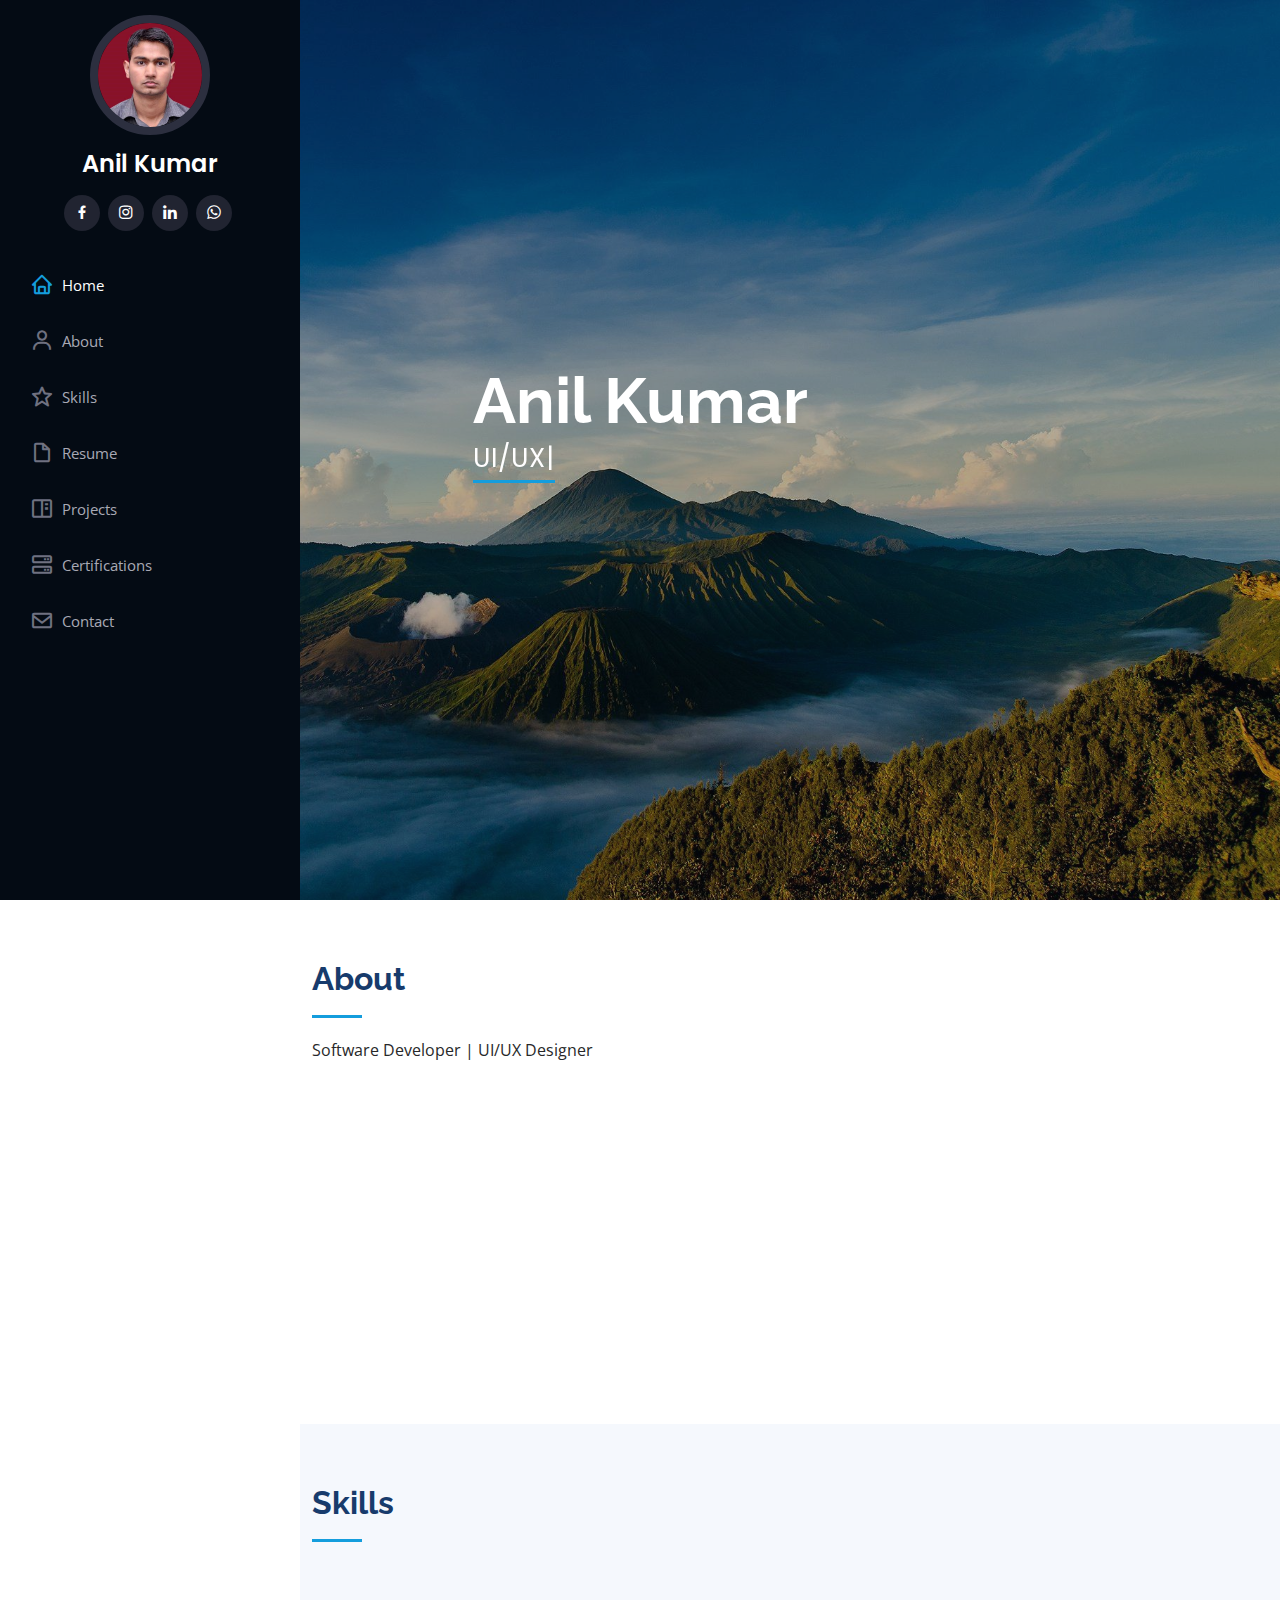
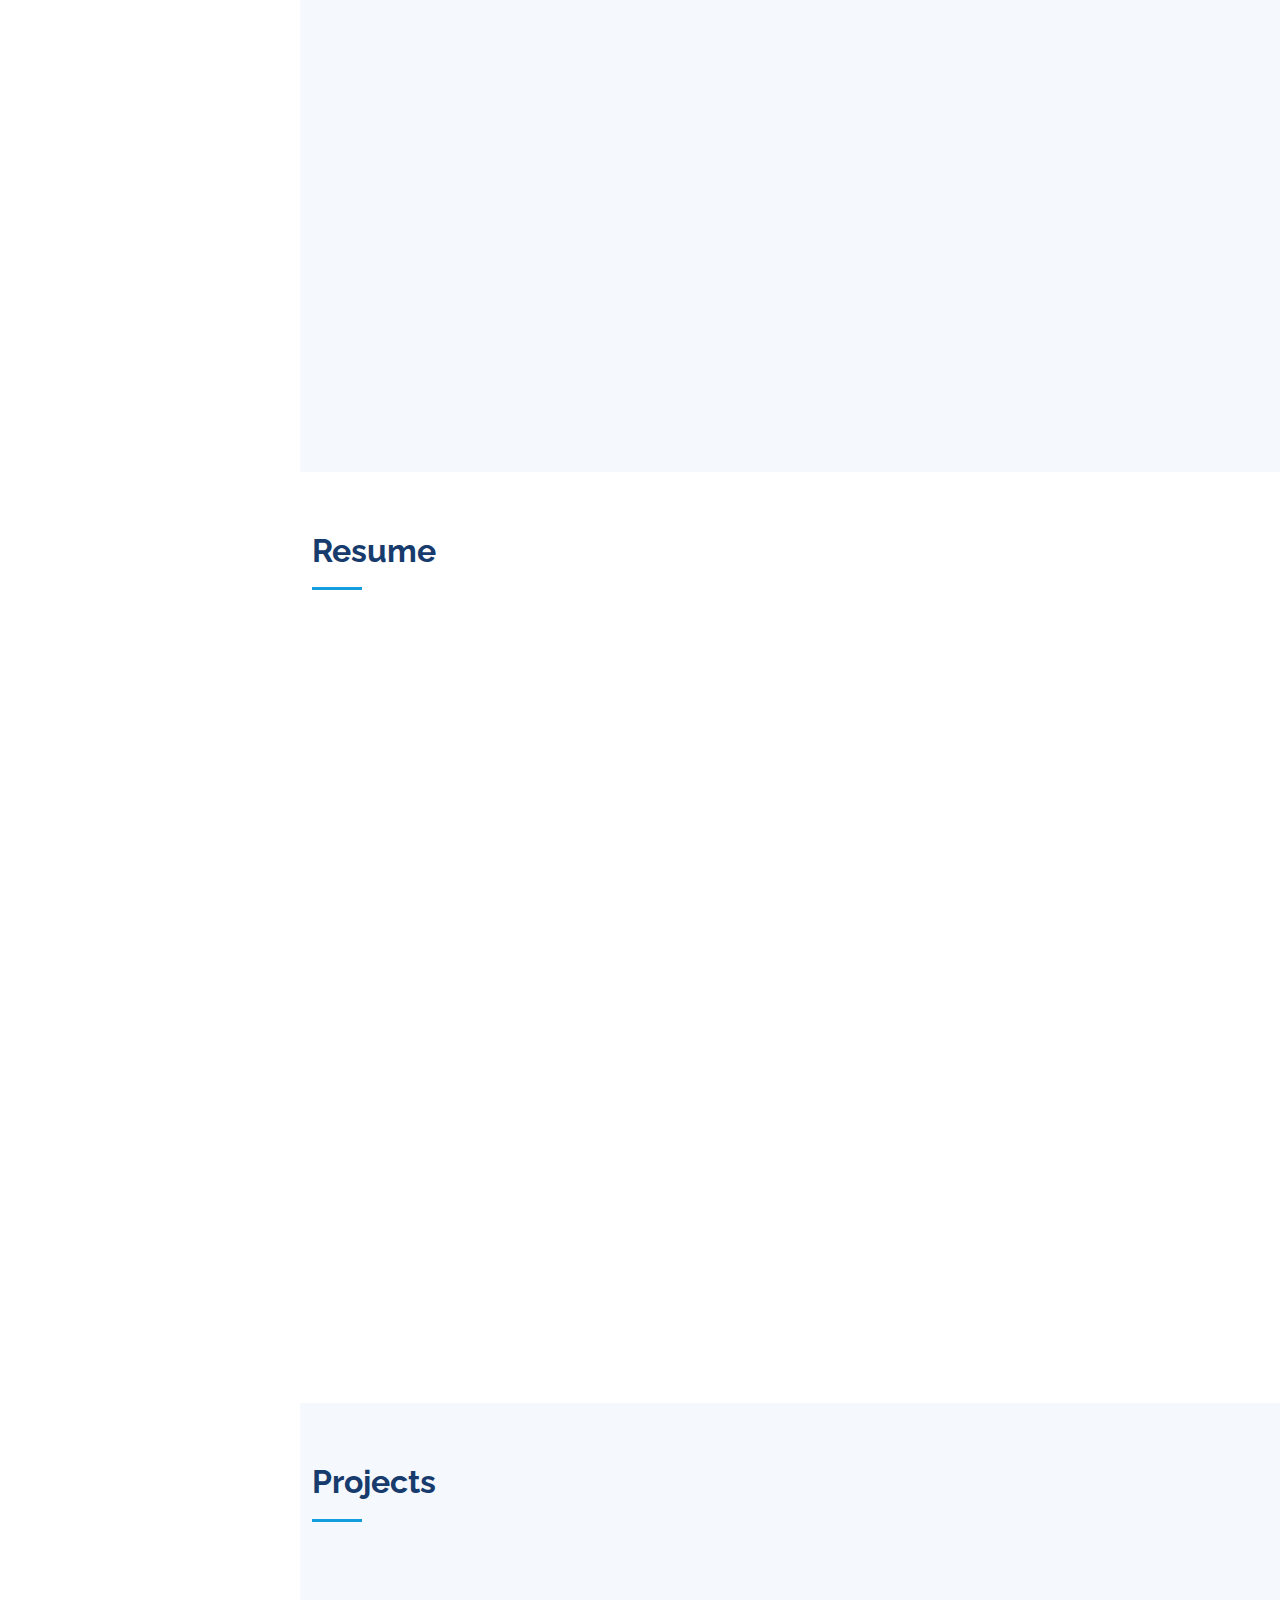
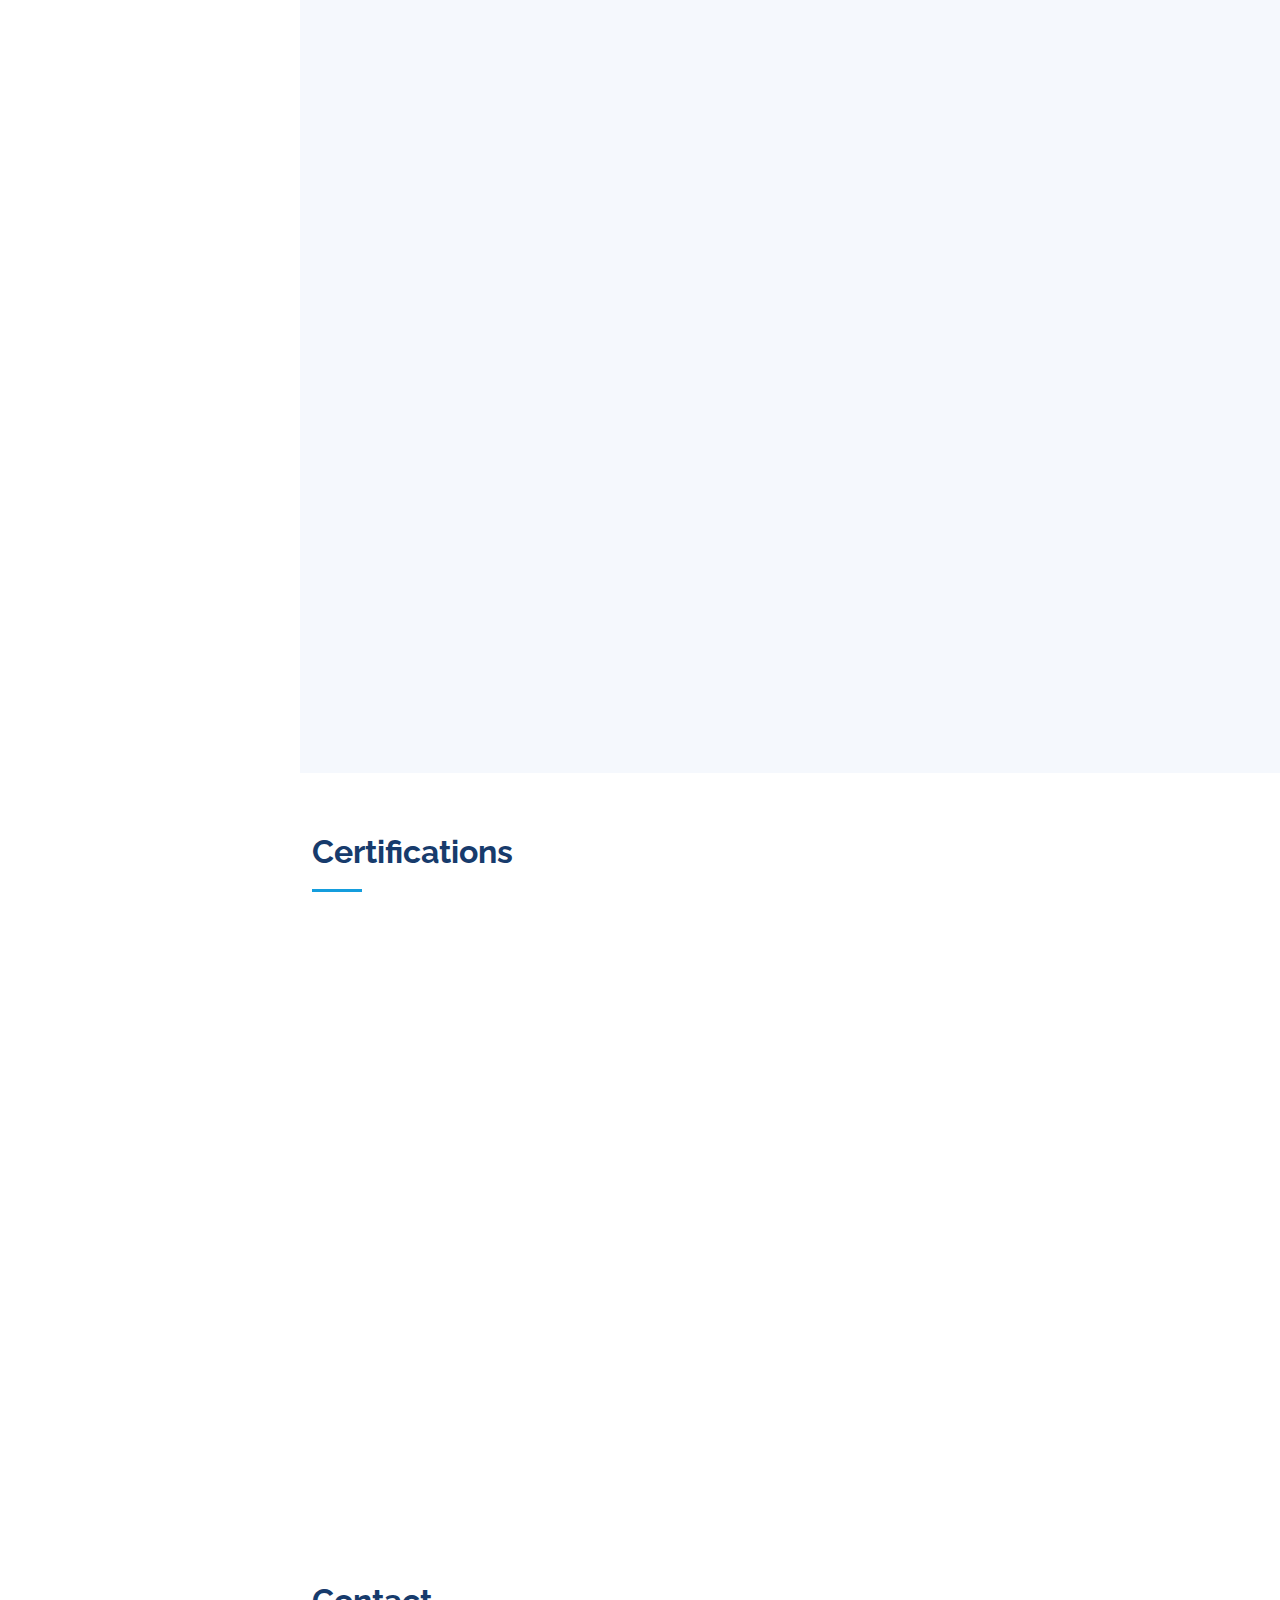
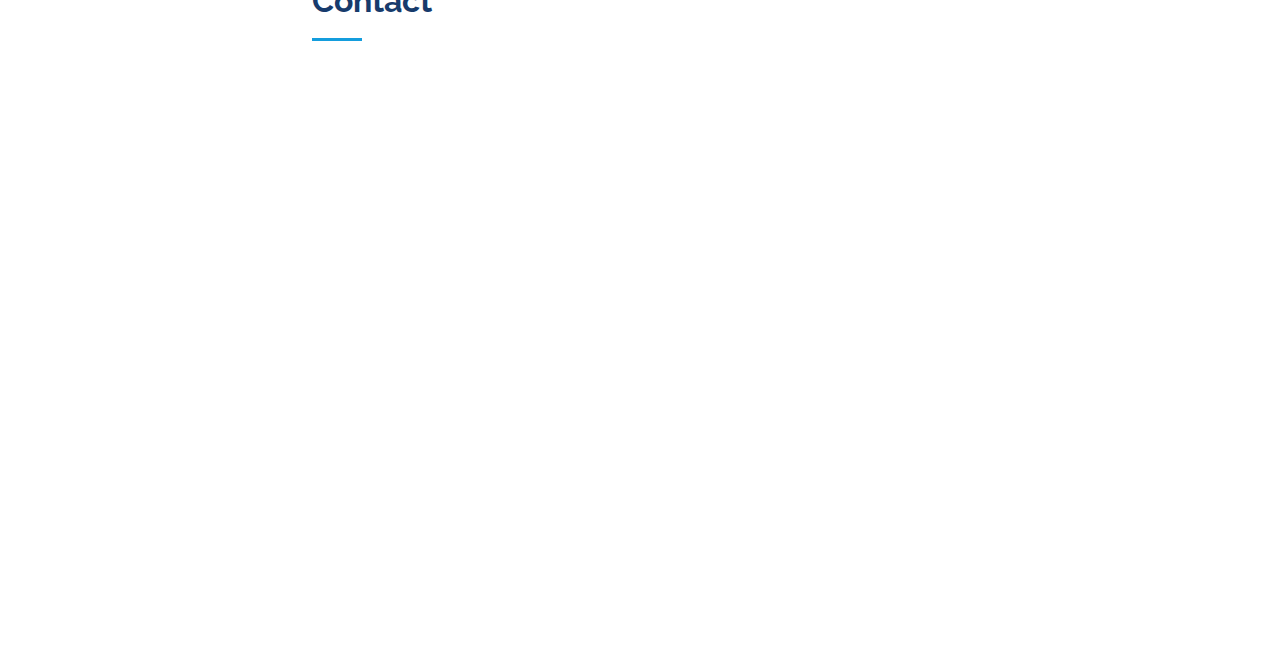
==== index.html @ 3c77980e "mongo db certi" ====
<!DOCTYPE html>
<html lang="en">

<head>
  <meta charset="utf-8">
  <meta content="width=device-width, initial-scale=1.0" name="viewport">

  <title>Anil Kumar</title>
  <meta content="Anil Kumar" name="description">
  <meta content="Anil Kumar" name="keywords">

  <!-- Favicons -->
  <link href="assets/img/favicon.png" rel="icon">
  <link href="assets/img/apple-touch-icon.png" rel="apple-touch-icon">

  <!-- Google Fonts -->
  <link
    href="https://fonts.googleapis.com/css?family=Open+Sans:300,300i,400,400i,600,600i,700,700i|Raleway:300,300i,400,400i,500,500i,600,600i,700,700i|Poppins:300,300i,400,400i,500,500i,600,600i,700,700i"
    rel="stylesheet">

  <!-- Vendor CSS Files -->
  <link href="assets/vendor/aos/aos.css" rel="stylesheet">
  <link href="assets/vendor/bootstrap/css/bootstrap.min.css" rel="stylesheet">
  <link href="assets/vendor/bootstrap-icons/bootstrap-icons.css" rel="stylesheet">
  <link href="assets/vendor/boxicons/css/boxicons.min.css" rel="stylesheet">
  <link href="assets/vendor/glightbox/css/glightbox.min.css" rel="stylesheet">
  <link href="assets/vendor/swiper/swiper-bundle.min.css" rel="stylesheet">

  <!-- Template Main CSS File -->
  <link href="assets/css/style.css" rel="stylesheet">

  <!-- =======================================================
  * Template Name: iPortfolio - v3.7.0
  * Template URL: https://bootstrapmade.com/iportfolio-bootstrap-portfolio-websites-template/
  * Author: BootstrapMade.com
  * License: https://bootstrapmade.com/license/
  ======================================================== -->
</head>

<body onload="myFunction()">

  <!-- ======= Mobile nav toggle button ======= -->
  <i class="bi bi-list mobile-nav-toggle d-xl-none"></i>

  <!-- ======= Header ======= -->
  <header id="header">
    <div class="d-flex flex-column">

      <div class="profile">
        <img src="assets/img/profile-img.jpg" alt="" class="img-fluid rounded-circle">
        <h1 class="text-light"><a href="index.html">Anil Kumar</a></h1>
        <div class="social-links mt-3 text-center">
          <a target="blank" href="https://www.facebook.com/people/Anil-Kumar/100001030501077/" class="facebook"><i
              class="bx bxl-facebook"></i></a>
          <a target="blank" href="https://www.instagram.com/anilkumarsingh191191/" class="instagram"><i
              class="bx bxl-instagram"></i></a>
          <a target="blank" href="https://in.linkedin.com/in/anil-kumar-ab65b7a3" class="linkedin"><i
              class="bx bxl-linkedin"></i></a>
          <a target="blank" href="https://api.whatsapp.com/send/?phone=+919810193691&text=Hello%20Anil"
            class="google-plus"><i class="bx bxl-whatsapp"></i></a>
        </div>
      </div>

      <nav id="navbar" class="nav-menu navbar">
        <ul>
          <li><a href="#hero" class="nav-link scrollto active"><i class="bx bx-home"></i> <span>Home</span></a></li>
          <li><a href="#about" class="nav-link scrollto"><i class="bx bx-user"></i> <span>About</span></a></li>
          <li><a href="#skills" class="nav-link scrollto"><i class="bx bx-star"></i> <span>Skills</span></a></li>
          <li><a href="#resume" class="nav-link scrollto"><i class="bx bx-file-blank"></i> <span>Resume</span></a></li>
          <li><a href="#portfolio" class="nav-link scrollto"><i class="bx bx-book-content"></i>
              <span>Projects</span></a></li>
          <li><a href="#services" class="nav-link scrollto"><i class="bx bx-server"></i> <span>Certifications</span></a>
          </li>
          <li><a href="#contact" class="nav-link scrollto"><i class="bx bx-envelope"></i> <span>Contact</span></a></li>
        </ul>
      </nav><!-- .nav-menu -->
    </div>
  </header><!-- End Header -->

  <!-- ======= Hero Section ======= -->
  <section id="hero" class="d-flex flex-column justify-content-center align-items-center">
    <div class="hero-container" data-aos="fade-in">
      <h1>Anil Kumar</h1>
      <p><span class="typed" data-typed-items="UI/UX Designer, Software Developer"></span></p>
    </div>
  </section><!-- End Hero -->

  <main id="main">

    <!-- ======= About Section ======= -->
    <section id="about" class="about">
      <div class="container">

        <div class="section-title">
          <h2>About</h2>
          <p>Software Developer | UI/UX Designer</p>
        </div>

        <div class="row">
          <div class="col-lg-4" data-aos="fade-right">
            <img src="assets/img/profile-img.jpg" class="img-fluid" alt="anil" style="width: 66%;">
          </div>
          <div class="col-lg-8 pt-4 pt-lg-0 content" data-aos="fade-left">
            <h3>UI/UX Designer &amp; Software Developer.</h3>
            <p class="fst-italic">
            </p>
            <div class="row">
              <div class="col-lg-6">
                <ul>
                  <li><i class="bi bi-chevron-right"></i> <strong>Birthday:</strong> <span>19 November 1991</span></li>
                  <li><i class="bi bi-chevron-right"></i> <strong>Website:</strong>
                    <span>anilkumarsingh1911.github.io</span>
                  </li>
                  <li><i class="bi bi-chevron-right"></i> <strong>Phone:</strong> <span>+91 98101 93691</span></li>
                  <li><i class="bi bi-chevron-right"></i> <strong>City:</strong> <span>New Delhi, INDIA</span></li>
                </ul>
              </div>
              <div class="col-lg-6">
                <ul>
                  <li><i class="bi bi-chevron-right"></i> <strong>Age:</strong>
                    <p id="age"></p>
                  </li>
                  <li><i class="bi bi-chevron-right"></i> <strong>Email:</strong>
                    <span>anilkumarsingh1911@gmail.com</span>
                  </li>
                  <li><i class="bi bi-chevron-right"></i> <strong>PG:</strong> <span>Master of Computer
                      Applications</span></li>
                  <li><i class="bi bi-chevron-right"></i> <strong>UG:</strong> <span>Bachelor of Computer
                      Applications</span></li>
                </ul>
              </div>
            </div>
            <p>
            </p>
          </div>
        </div>

      </div>
    </section><!-- End About Section -->

    <!-- ======= Skills Section ======= -->
    <section id="skills" class="skills section-bg">
      <div class="container">

        <div class="section-title">
          <h2>Skills</h2>
          <p></p>
        </div>

        <div class="row skills-content">

          <div class="col-lg-6" data-aos="fade-up">

            <div class="progress">
              <span class="skill">HTML <i class="val">100%</i></span>
              <div class="progress-bar-wrap">
                <div class="progress-bar" role="progressbar" aria-valuenow="100" aria-valuemin="0" aria-valuemax="100">
                </div>
              </div>
            </div>

            <div class="progress">
              <span class="skill">CSS <i class="val">90%</i></span>
              <div class="progress-bar-wrap">
                <div class="progress-bar" role="progressbar" aria-valuenow="90" aria-valuemin="0" aria-valuemax="100">
                </div>
              </div>
            </div>

            <div class="progress">
              <span class="skill">JavaScript <i class="val">75%</i></span>
              <div class="progress-bar-wrap">
                <div class="progress-bar" role="progressbar" aria-valuenow="75" aria-valuemin="0" aria-valuemax="100">
                </div>
              </div>
            </div>


            <div class="progress">
              <span class="skill">Bootstrap <i class="val">88%</i></span>
              <div class="progress-bar-wrap">
                <div class="progress-bar" role="progressbar" aria-valuenow="88" aria-valuemin="0" aria-valuemax="100">
                </div>
              </div>
            </div>


            <div class="progress">
              <span class="skill">PHP <i class="val">80%</i></span>
              <div class="progress-bar-wrap">
                <div class="progress-bar" role="progressbar" aria-valuenow="80" aria-valuemin="0" aria-valuemax="100">
                </div>
              </div>
            </div>


            <div class="progress">
              <span class="skill">MySQL <i class="val">75%</i></span>
              <div class="progress-bar-wrap">
                <div class="progress-bar" role="progressbar" aria-valuenow="75" aria-valuemin="0" aria-valuemax="100">
                </div>
              </div>
            </div>


            <div class="progress">
              <span class="skill">Advanced Excel <i class="val">85%</i></span>
              <div class="progress-bar-wrap">
                <div class="progress-bar" role="progressbar" aria-valuenow="85" aria-valuemin="0" aria-valuemax="100">
                </div>
              </div>
            </div>



          </div>

          <div class="col-lg-6" data-aos="fade-up" data-aos-delay="100">

            <div class="progress">
              <span class="skill">Angular <i class="val">90%</i></span>
              <div class="progress-bar-wrap">
                <div class="progress-bar" role="progressbar" aria-valuenow="90" aria-valuemin="0" aria-valuemax="100">
                </div>
              </div>
            </div>

            <div class="progress">
              <span class="skill">NodeJs <i class="val">65%</i></span>
              <div class="progress-bar-wrap">
                <div class="progress-bar" role="progressbar" aria-valuenow="65" aria-valuemin="0" aria-valuemax="100">
                </div>
              </div>
            </div>

            <div class="progress">
              <span class="skill">ExpressJs <i class="val">55%</i></span>
              <div class="progress-bar-wrap">
                <div class="progress-bar" role="progressbar" aria-valuenow="55" aria-valuemin="0" aria-valuemax="100">
                </div>
              </div>
            </div>

            <div class="progress">
              <span class="skill">TypeScript <i class="val">65%</i></span>
              <div class="progress-bar-wrap">
                <div class="progress-bar" role="progressbar" aria-valuenow="65" aria-valuemin="0" aria-valuemax="100">
                </div>
              </div>
            </div>

            <div class="progress">
              <span class="skill">Python <i class="val">70%</i></span>
              <div class="progress-bar-wrap">
                <div class="progress-bar" role="progressbar" aria-valuenow="70" aria-valuemin="0" aria-valuemax="100">
                </div>
              </div>
            </div>


            <div class="progress">
              <span class="skill">Java <i class="val">75%</i></span>
              <div class="progress-bar-wrap">
                <div class="progress-bar" role="progressbar" aria-valuenow="75" aria-valuemin="0" aria-valuemax="100">
                </div>
              </div>
            </div>

            <div class="progress">
              <span class="skill">Google Suite <i class="val">77%</i></span>
              <div class="progress-bar-wrap">
                <div class="progress-bar" role="progressbar" aria-valuenow="77" aria-valuemin="0" aria-valuemax="100">
                </div>
              </div>
            </div>








          </div>

        </div>

      </div>
    </section><!-- End Skills Section -->

    <!-- ======= Resume Section ======= -->
    <section id="resume" class="resume">
      <div class="container">

        <div class="section-title">
          <h2>Resume</h2>
          <p></p>
        </div>

        <div class="row">
          <div class="col-lg-6" data-aos="fade-up">
            <h3 class="resume-title">Summary</h3>
            <div class="resume-item pb-0">
              <h4>Anil Kumar</h4>
              <p><em>Innovative and deadline-driven Software Developer with 5+ years of experience in designing and
                  developing the software, and 9+ years of experience in database</em></p>
              <ul>
                <li>Indian Institute of Technology Delhi</li>
                <li>anilkumar91@iitd.ac.in</li>
              </ul>
            </div>

            <h3 class="resume-title">Education</h3>
            <div class="resume-item">
              <h4>Master of Computer Application</h4>
              <h5>2013 - 2016</h5>
              <p><em>Kurukshetra University, Kurukshetra</em></p>
              <ul>
                <li><b>Internship : </b> Centre for Development of Telematics, New Delhi (Jan - June 2016)</li>
              </ul>
            </div>
            <div class="resume-item">
              <h4>Bachelor of Computer Application</h4>
              <h5>2009 - 2012</h5>
              <p><em>Guru Gobind Singh Indraprastha University</em></p>
              <ul>
                <li><b>Internship : </b> Indian Institute of Technology Delhi, New Delhi (July - August 2011)</li>
              </ul>
            </div>
          </div>

          <div class="col-lg-6" data-aos="fade-up" data-aos-delay="100">
            <h3 class="resume-title">Professional Experience</h3>

            <div class="resume-item">
              <h4>Technical Assistant</h4>
              <h5>March 2019 - Present</h5>
              <p><em>OCS, IIT Delhi </em></p>
              <ul>
                <li>MEAN Stack Developer</li>
                <li>Database Maintenance</li>
              </ul>
            </div>

            <div class="resume-item">
              <h4>Sr. Project Assistant</h4>
              <h5>Sept 2017 - Feb 2019</h5>
              <p><em>CSC, IIT Delhi</em></p>
              <ul>
                <li>LAMP Stack Developer</li>
                <li>Database Maintenance</li>
              </ul>
            </div>


            <div class="resume-item">
              <h4>Jr. Project Assistant</h4>
              <h5>Sept 2016 - Sept 2017</h5>
              <p><em>GATE Office, IIT Delhi</em></p>
              <ul>
                <li>Web Developer</li>
                <li>Database Maintenance</li>
              </ul>
            </div>

          </div>
        </div>

      </div>
    </section><!-- End Resume Section -->

    <!-- ======= Portfolio Section ======= -->
    <section id="portfolio" class="portfolio section-bg">
      <div class="container">

        <div class="section-title">
          <h2>Projects</h2>
          <p></p>
        </div>

        <div class="row" data-aos="fade-up">
          <div class="col-lg-12 d-flex justify-content-center">
            <ul id="portfolio-flters">
              <li data-filter="*" class="filter-active">All</li>
              <li data-filter=".filter-mean">MEAN</li>
              <li data-filter=".filter-lamp">LAMP</li>
              <li data-filter=".filter-web">Web</li>
            </ul>
          </div>
        </div>

        <div class="row portfolio-container" data-aos="fade-up" data-aos-delay="100">

          <div class="col-lg-4 col-md-6 portfolio-item filter-mean">
            <div class="portfolio-wrap">
              <img src="assets/img/portfolio/ocs-portal.PNG" class="img-fluid" alt="">
              <div class="portfolio-links">
                <a href="assets/img/portfolio/ocs-portal.PNG" data-gallery="portfolioGallery" class="portfolio-lightbox"
                  title="MEAN Stack 1"><i class="bx bx-plus"></i></a>
                <a href="https://ocs.iitd.ac.in/portal/login" target="blank" title="More Details"><i
                    class="bx bx-link"></i></a>
              </div>
            </div>
          </div>

          <div class="col-lg-4 col-md-6 portfolio-item filter-lamp">
            <div class="portfolio-wrap">
              <img src="assets/img/portfolio/ocs-website.PNG" class="img-fluid" alt="">
              <div class="portfolio-links">
                <a href="assets/img/portfolio/ocs-website.PNG" data-gallery="portfolioGallery"
                  class="portfolio-lightbox" title="LAMP Stack 1"><i class="bx bx-plus"></i></a>
                <a href="https://ocs.iitd.ac.in/ocs/index.php" target="blank" title="More Details"><i
                    class="bx bx-link"></i></a>
              </div>
            </div>
          </div>

          <div class="col-lg-4 col-md-6 portfolio-item filter-lamp">
            <div class="portfolio-wrap">
              <img src="assets/img/portfolio/qip-website.PNG" class="img-fluid" alt="">
              <div class="portfolio-links">
                <a href="assets/img/portfolio/qip-website.PNG" data-gallery="portfolioGallery"
                  class="portfolio-lightbox" title="LAMP Stack 2"><i class="bx bx-plus"></i></a>
                <a href="https://cepqip.iitd.ac.in/qip/index.php" target="blank" title="More Details"><i
                    class="bx bx-link"></i></a>
              </div>
            </div>
          </div>

          <div class="col-lg-4 col-md-6 portfolio-item filter-web">
            <div class="portfolio-wrap">
              <img src="assets/img/portfolio/anil-web.PNG" class="img-fluid" alt="">
              <div class="portfolio-links">
                <a href="assets/img/portfolio/anil-web.PNG" data-gallery="portfolioGallery" class="portfolio-lightbox"
                  title="Web 1"><i class="bx bx-plus"></i></a>
                <a href="https://anilkumarsingh1911.github.io/" target="blank" title="More Details"><i
                    class="bx bx-link"></i></a>
              </div>
            </div>
          </div>

          <div class="col-lg-4 col-md-6 portfolio-item filter-web">
            <div class="portfolio-wrap">
              <img src="assets/img/portfolio/soni-web.PNG" class="img-fluid" alt="">
              <div class="portfolio-links">
                <a href="assets/img/portfolio/soni-web.PNG" data-gallery="portfolioGallery" class="portfolio-lightbox"
                  title="Web 2"><i class="bx bx-plus"></i></a>
                <a href="https://sonisingh0552.github.io/" target="blank" title="More Details"><i
                    class="bx bx-link"></i></a>
              </div>
            </div>
          </div>

        </div>

      </div>
    </section><!-- End Portfolio Section -->

    <!-- ======= Services Section ======= -->
    <section id="services" class="services">
      <div class="container">

        <div class="section-title">
          <h2>Certifications</h2>
          <p></p>
        </div>

        <div class="row">

          <div class="col-lg-4 col-md-6 icon-box" data-aos="fade-up" data-aos-delay="50">
            <div class="icon"><i class="bi bi-link"></i></div>
            <h4 class="title"><a target="blank"
                href="https://www.coursera.org/account/accomplishments/verify/K4AZTPHCDZLF">Introduction to Data Science
                in Python</a></h4>
            <p class="description">
              <b> Grade :</b> 95.08% <br>
            </p>
          </div>

          <div class="col-lg-4 col-md-6 icon-box" data-aos="fade-up" data-aos-delay="100">
            <div class="icon"><i class="bi bi-link"></i></div>
            <h4 class="title"><a target="blank"
                href="https://www.coursera.org/account/accomplishments/verify/2KL6Y36WA9VP">Mastering Data Analysis in
                Excel</a></h4>
            <p class="description">
              <b> Grade :</b> 95.00% <br>
            </p>
          </div>

          <div class="col-lg-4 col-md-6 icon-box" data-aos="fade-up" data-aos-delay="150">
            <div class="icon"><i class="bi bi-link"></i></div>
            <h4 class="title"><a target="blank"
                href="https://www.coursera.org/account/accomplishments/verify/DYDJ6X7Q84NU">Crash Course on Python</a>
            </h4>
            <p class="description">
              <b> Grade :</b> 94.00% <br>
            </p>
          </div>

          <div class="col-lg-4 col-md-6 icon-box" data-aos="fade-up" data-aos-delay="200">
            <div class="icon"><i class="bi bi-card-checklist"></i></div>
            <h4 class="title"><a href="404.html" target="blank">Machine Learning using Python</a></h4>
            <p class="description">
              <b>Issued by:</b> Electronics & ICT Academy, Indian Institute of Technology Roorkee <br>
            </p>
          </div>

          <div class="col-lg-4 col-md-6 icon-box" data-aos="fade-up" data-aos-delay="250">
            <div class="icon"><i class="bi bi-card-checklist"></i></div>
            <h4 class="title"><a href="404.html" target="blank">Advanced Excel Workshop</a></h4>
            <p class="description">
              <b>Issued on: </b> -- <br>
            </p>
          </div>

          <div class="col-lg-4 col-md-6 icon-box" data-aos="fade-up" data-aos-delay="300">
            <div class="icon"><i class="bi bi-arrow-up-circle"></i></div>
            <h4 class="title"><a href="https://simpli.app.link/NjkcL4i0Zmb" target="blank">Angular Basics</a></h4>
            <p class="description">
              <b>Issued on: </b> 4th Jan 2022 <br>
            </p>
          </div>

          <div class="col-lg-4 col-md-6 icon-box" data-aos="fade-up" data-aos-delay="350">
            <div class="icon"><i class="bi bi-arrow-up-circle"></i></div>
            <h4 class="title"><a href="https://simpli.app.link/srPtgb3ZZmb" target="blank">
                Getting started with NodeJS</a></h4>
            <p class="description">
              <b>Issued on: </b> 5th Jan 2022 <br>
            </p>
          </div>

          <div class="col-lg-4 col-md-6 icon-box" data-aos="fade-up" data-aos-delay="400">
            <div class="icon"><i class="bi bi-arrow-up-circle"></i></div>
            <h4 class="title"><a href="https://simpli.app.link/ioyyhPd0Zmb" target="blank">
                Business Analytics with Excel</a></h4>
            <p class="description">
              <b>Issued on: </b> 14th Jan 2022 <br>
            </p>
          </div>

          <div class="col-lg-4 col-md-6 icon-box" data-aos="fade-up" data-aos-delay="450">
            <div class="icon"><i class="bi bi-arrow-up-circle"></i></div>
            <h4 class="title"><a href="https://simpli.app.link/gPbUzkzHZmb" target="blank">
                Full Stack Development for Beginners</a></h4>
            <p class="description">
              <b>Issued on: </b> 21st Jan 2022 <br>
            </p>
          </div>

          <div class="col-lg-4 col-md-6 icon-box" data-aos="fade-up" data-aos-delay="500">
            <div class="icon"><i class="bi bi-arrow-up-circle"></i></div>
            <h4 class="title"><a href="https://simpli.app.link/7ZJ6Rt4x1mb" target="blank">
                JavaScript for Beginners</a></h4>
            <p class="description">
              <b>Issued on: </b> 22nd Jan 2022 <br>
            </p>
          </div>

          <div class="col-lg-4 col-md-6 icon-box" data-aos="fade-up" data-aos-delay="550">
            <div class="icon"><i class="bi bi-arrow-up-circle"></i></div>
            <h4 class="title"><a href="https://simpli.app.link/3SrQC8XA6mb" target="blank">
                Introduction to PHP
              </a></h4>
            <p class="description">
              <b>Issued on: </b> 25th Jan 2022 <br>
            </p>
          </div>

          <div class="col-lg-4 col-md-6 icon-box" data-aos="fade-up" data-aos-delay="600">
            <div class="icon"><i class="bi bi-arrow-up-circle"></i></div>
            <h4 class="title"><a href="https://simpli.app.link/JTsnfwzsjnb" target="blank">
                MongoDB Developer and Administrator
              </a></h4>
            <p class="description">
              <b>Issued on: </b> 02nd Feb 2022 <br>
            </p>
          </div>

        </div>

      </div>
    </section><!-- End Services Section -->


    <!-- ======= Contact Section ======= -->
    <section id="contact" class="contact">
      <div class="container">

        <div class="section-title">
          <h2>Contact</h2>
          <p></p>
        </div>

        <div class="row" data-aos="fade-in">

          <div class="col-lg-6 d-flex align-items-stretch">
            <div class="info">
              <div class="address">
                <i class="bi bi-geo-alt"></i>
                <h4>Location:</h4>
                <p>New Delhi, Delhi, <b>INDIA</b> </p>
                <hr>
              </div>
              <div class="email">
                <i class="bi bi-envelope"></i>
                <h4>Email:</h4>
                <p>
                  <a href="mailto:anilkumarsingh1911@gmail.com?subject=Hello Anil&body=Hi,I found this website.">
                    anilkumarsingh1911@gmail.com
                  </a>
                </p>
                <hr>
              </div>
              <div class="email">
                <i class="bi bi-globe"></i>
                <h4>Website:</h4>
                <p>
                  <a href="index.html">anilkumarsingh1911.github.io</a>
                </p>
                <hr>
              </div>
              <div class="phone">
                <i class="bi bi-phone"></i>
                <h4>Call:</h4>
                <p>
                  <a href="tel:+919810193691">+91 98101 93691</a>
                </p>
              </div>
            </div>
          </div>

          <div class="col-lg-1 d-flex align-items-stretch">
            <p>&nbsp;</p>
          </div>

          <div class="col-lg-5 d-flex align-items-stretch">
            <div class="info">
              <div class="address">
                <i class="bi bi-facebook"></i>
                <h4>Facebook:</h4>
                <p>
                  <a href="https://www.facebook.com/people/Anil-Kumar/100001030501077/" target="blank"
                    rel="noopener noreferrer">
                    Anil-Kumar
                  </a>
                </p>
                <hr>
              </div>
              <div class="email">
                <i class="bi bi-instagram"></i>
                <h4>Instagram:</h4>
                <p>
                  <a href="https://www.instagram.com/anilkumarsingh191191/" target="blank"
                    rel="noopener noreferrer">anilkumarsingh191191</a>
                </p>
                <hr>
              </div>
              <div class="email">
                <i class="bi bi-linkedin"></i>
                <h4>Linkedin:</h4>
                <p>
                  <a href="https://in.linkedin.com/in/anil-kumar-ab65b7a3" target="blank"
                    rel="noopener noreferrer">anil-kumar-ab65b7a3</a>
                </p>
                <hr>
              </div>
              <div class="phone">
                <i class="bi bi-whatsapp"></i>
                <h4>Whatsapp:</h4>
                <p>
                  <a href="https://api.whatsapp.com/send/?phone=+919810193691&text=Hello%20Anil" target="blank"
                    rel="noopener noreferrer">+91 98101 93691</a>
                </p>
              </div>
            </div>
          </div>

        </div>

      </div>
    </section><!-- End Contact Section -->

  </main><!-- End #main -->

  <!-- ======= Footer ======= -->
  <footer id="footer">
    <div class="container">
      <div class="copyright">
        <!-- &copy; Copyright <strong><span>iPortfolio</span></strong> -->
      </div>
      <div class="credits">
        <!-- All the links in the footer should remain intact. -->
        <!-- You can delete the links only if you purchased the pro version. -->
        <!-- Licensing information: https://bootstrapmade.com/license/ -->
        <!-- Purchase the pro version with working PHP/AJAX contact form: https://bootstrapmade.com/iportfolio-bootstrap-portfolio-websites-template/ -->
        <!-- Designed by <a href="https://bootstrapmade.com/">BootstrapMade</a> -->
      </div>
    </div>
  </footer><!-- End  Footer -->

  <a href="#" class="back-to-top d-flex align-items-center justify-content-center"><i
      class="bi bi-arrow-up-short"></i></a>

  <!-- Vendor JS Files -->
  <script src="assets/vendor/purecounter/purecounter.js"></script>
  <script src="assets/vendor/aos/aos.js"></script>
  <script src="assets/vendor/bootstrap/js/bootstrap.bundle.min.js"></script>
  <script src="assets/vendor/glightbox/js/glightbox.min.js"></script>
  <script src="assets/vendor/isotope-layout/isotope.pkgd.min.js"></script>
  <script src="assets/vendor/swiper/swiper-bundle.min.js"></script>
  <script src="assets/vendor/typed.js/typed.min.js"></script>
  <script src="assets/vendor/waypoints/noframework.waypoints.js"></script>
  <script src="assets/vendor/php-email-form/validate.js"></script>

  <!-- Template Main JS File -->
  <script src="assets/js/main.js"></script>
  <script src="assets/js/age.js"></script>

</body>

</html>


<script>

  function myFunction() {
    console.log("function starts");
    nameAge();
  }
</script>
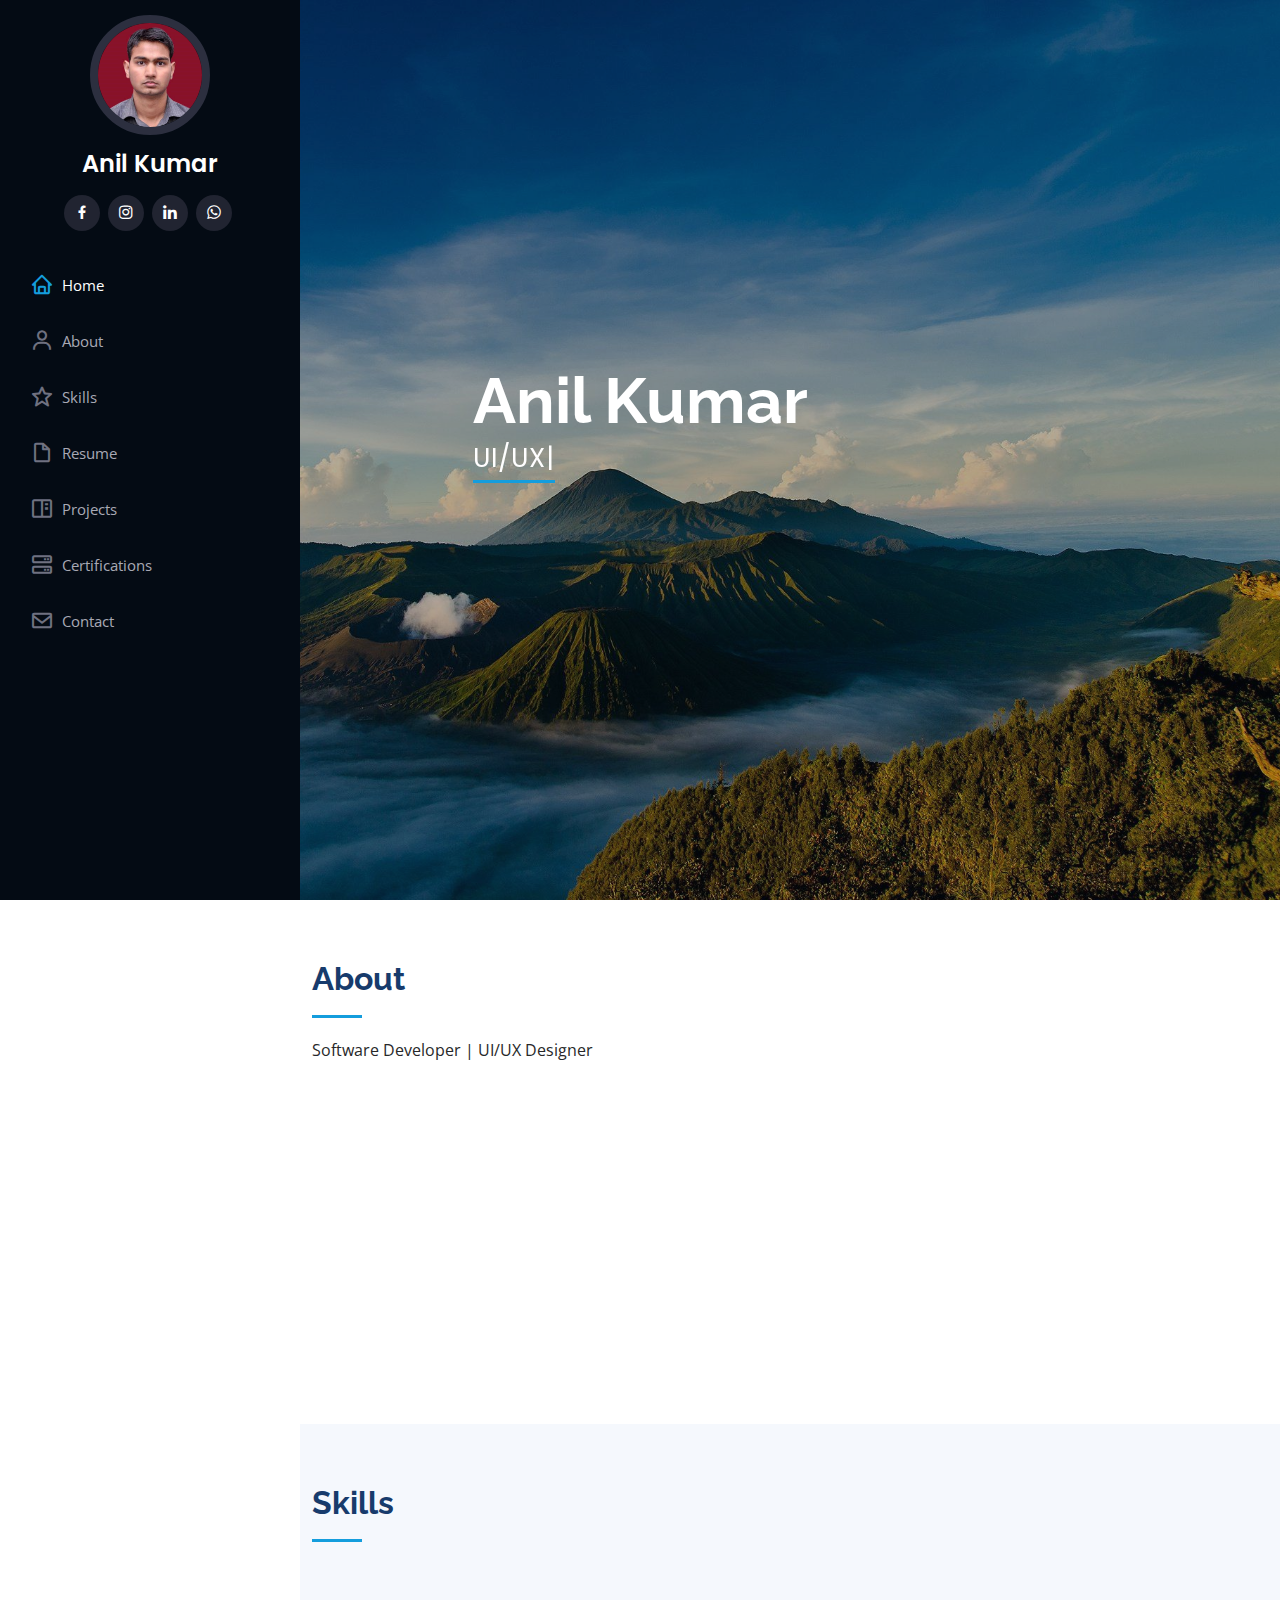
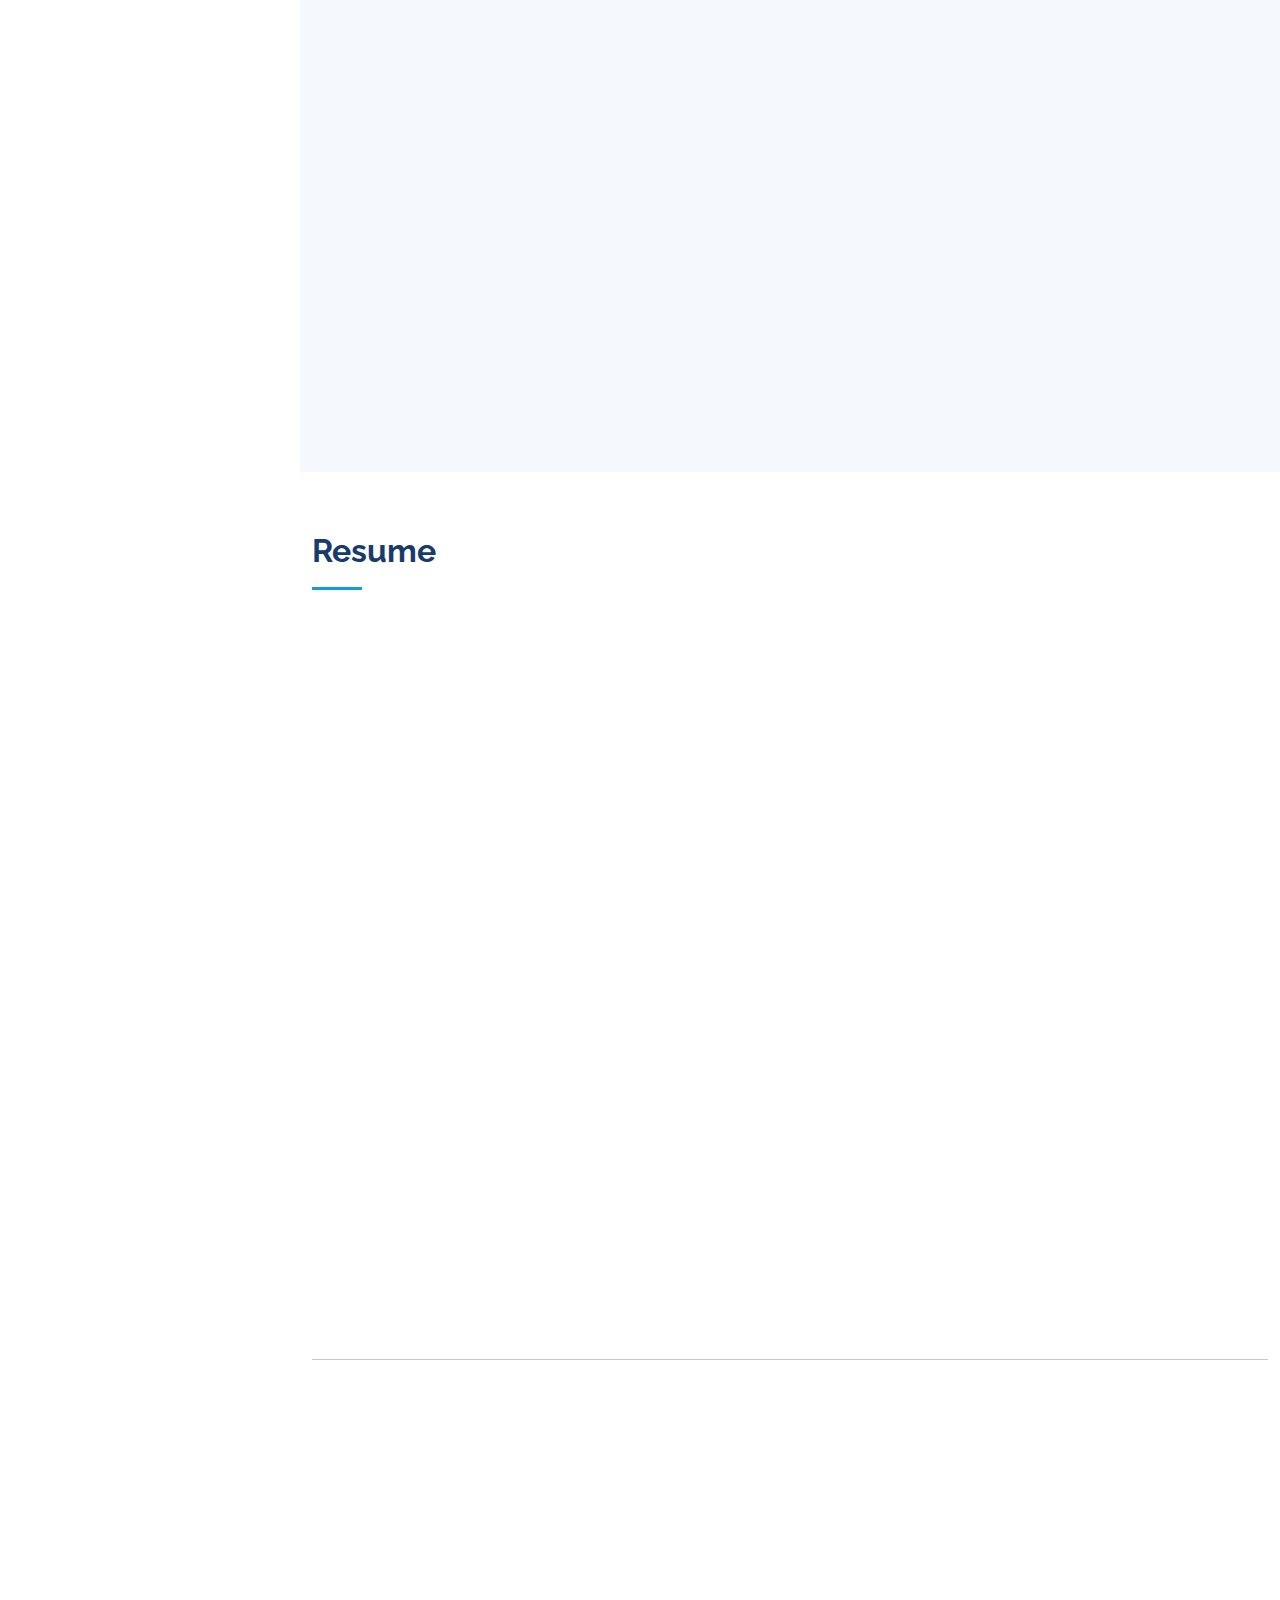
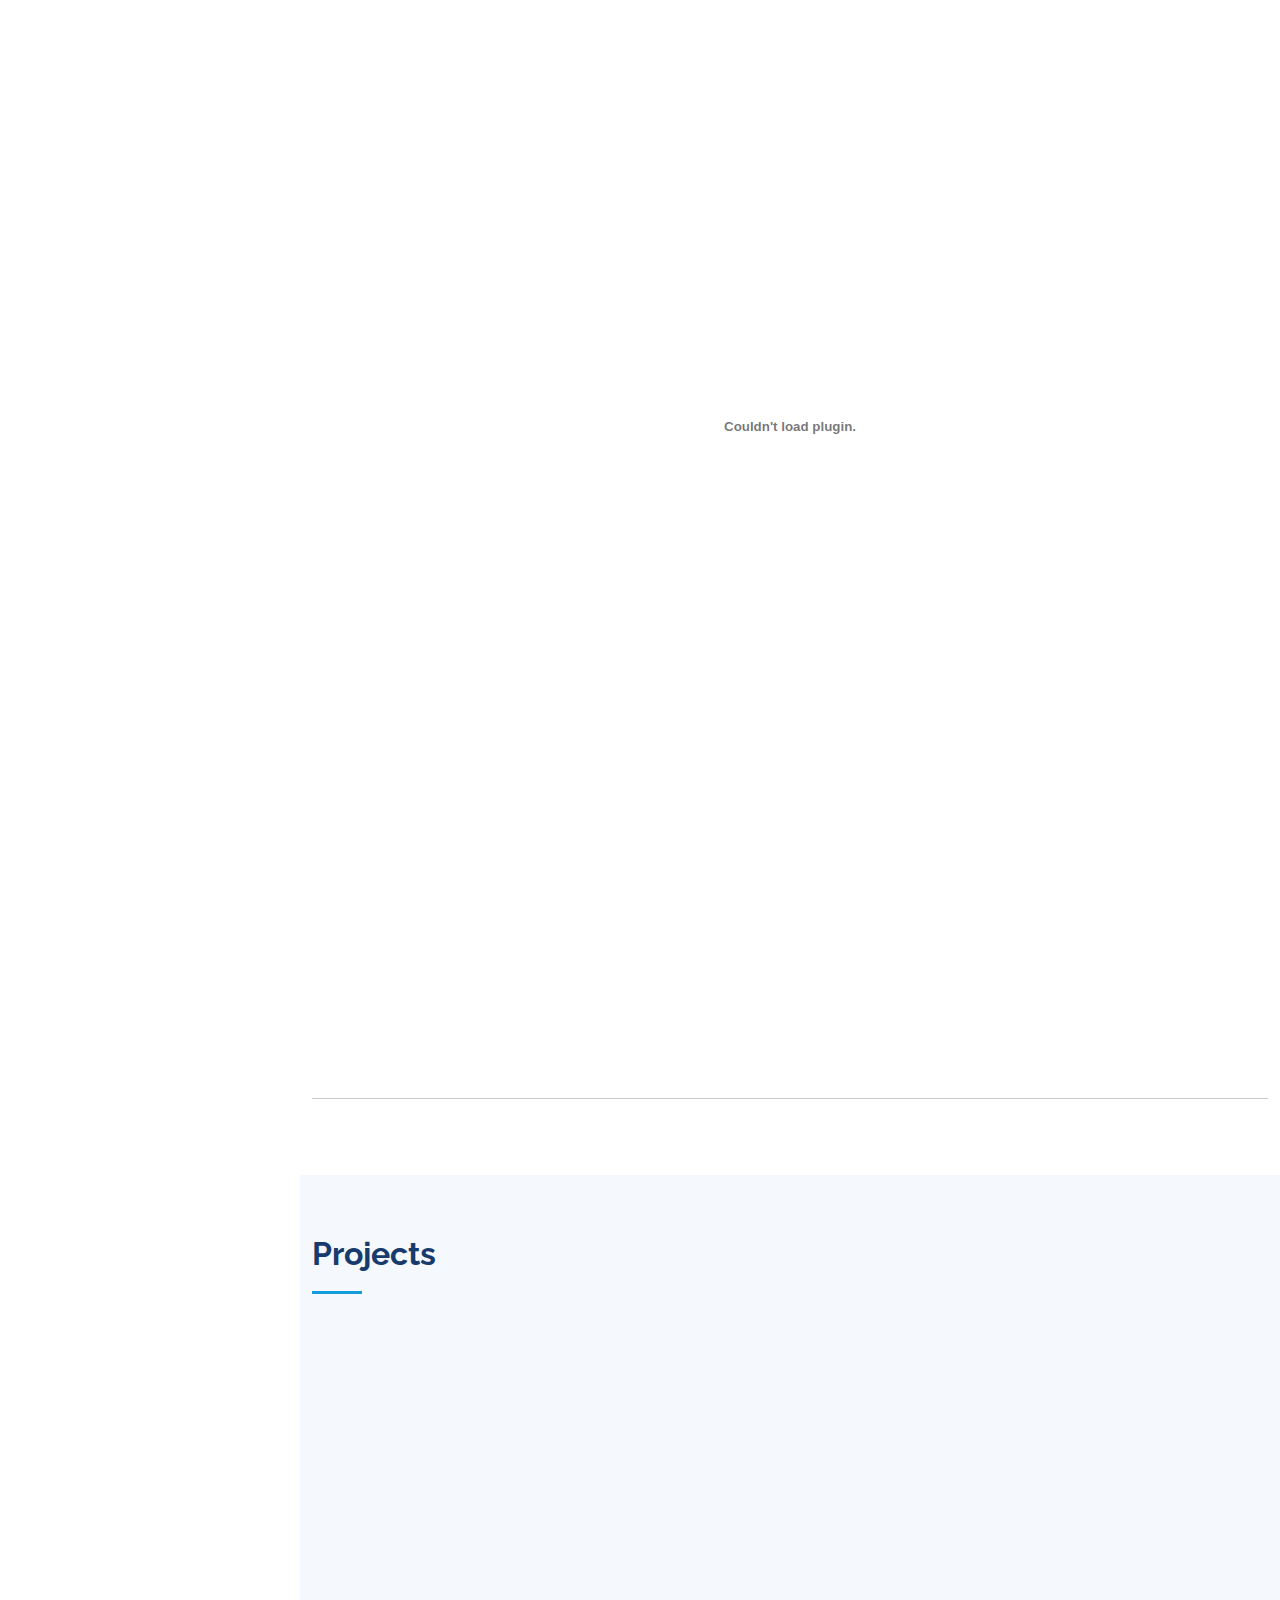
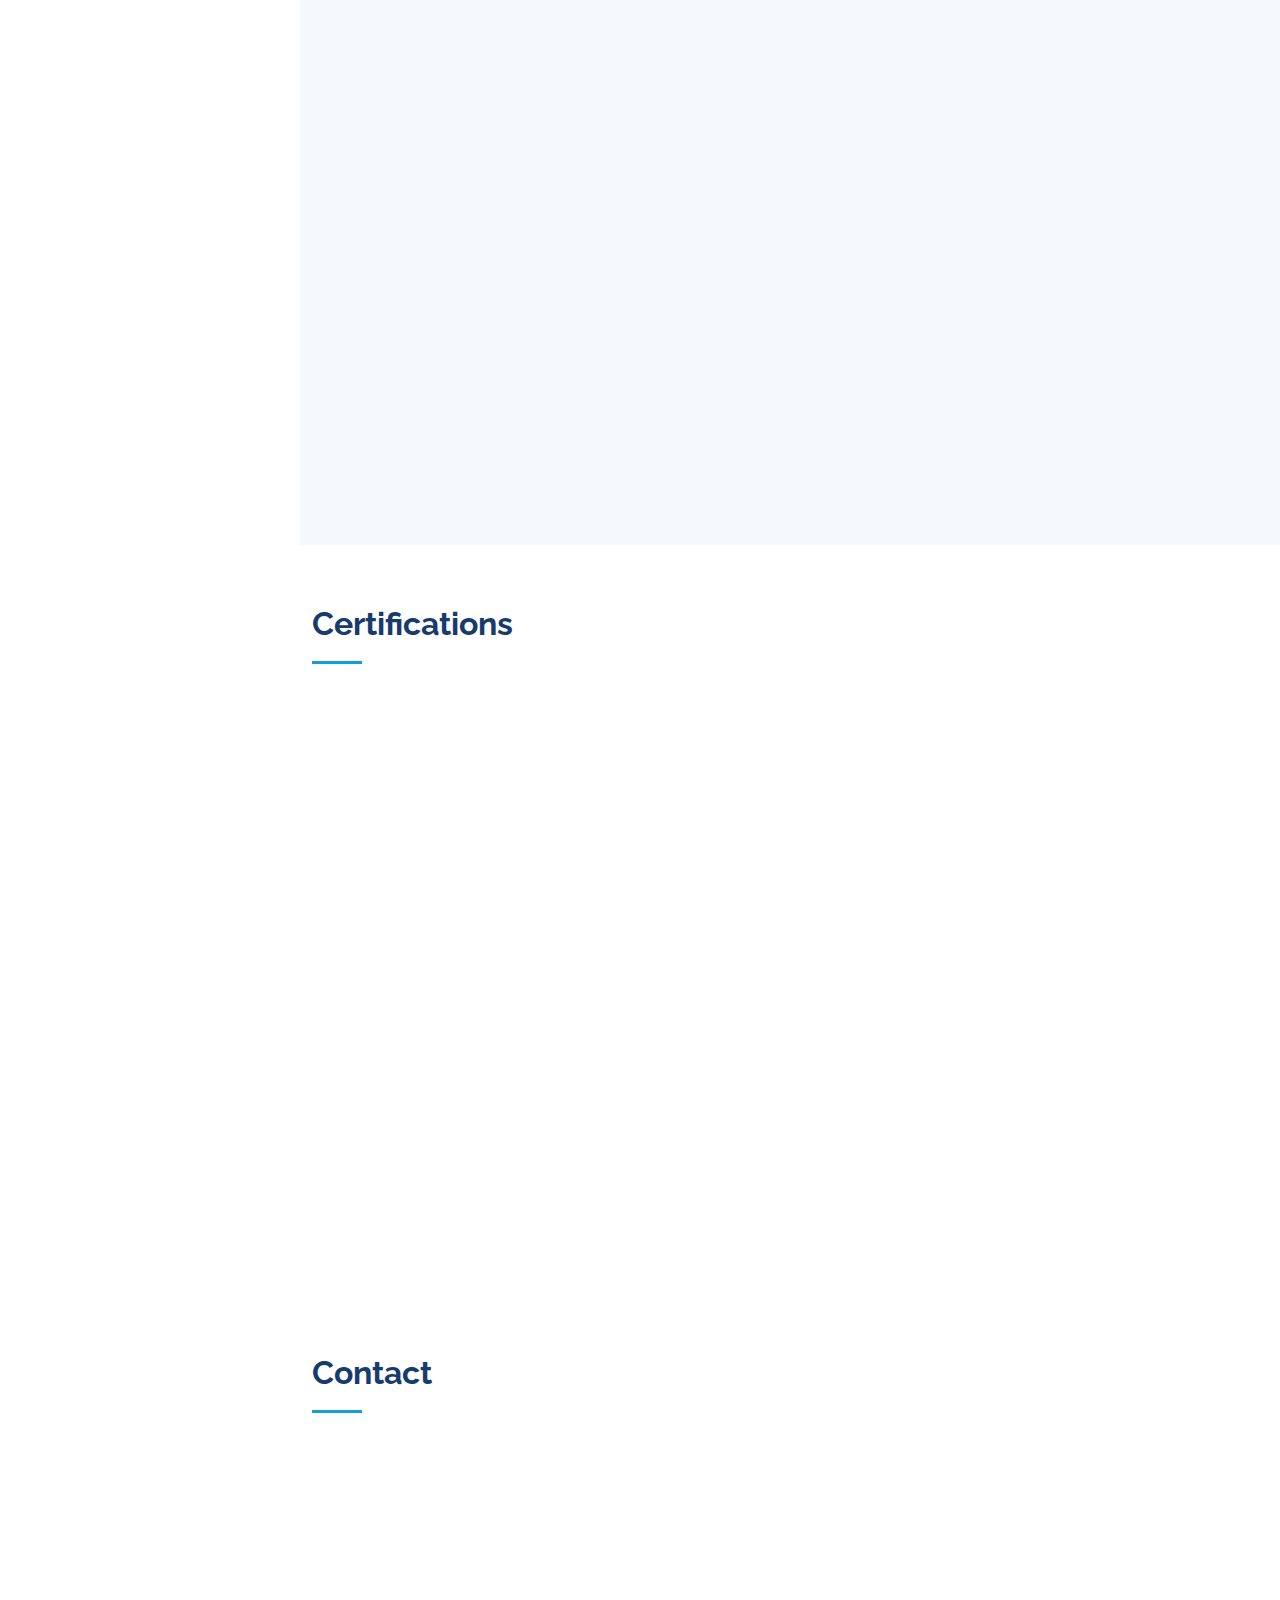
==== commit 10759397: "resume" ====
--- a/index.html
+++ b/index.html
@@ -366,6 +366,9 @@
           </div>
         </div>
 
+        <hr>
+        <embed src="Resume.pdf" width="100%" height="1300px" />
+        <hr>
       </div>
     </section><!-- End Resume Section -->
 
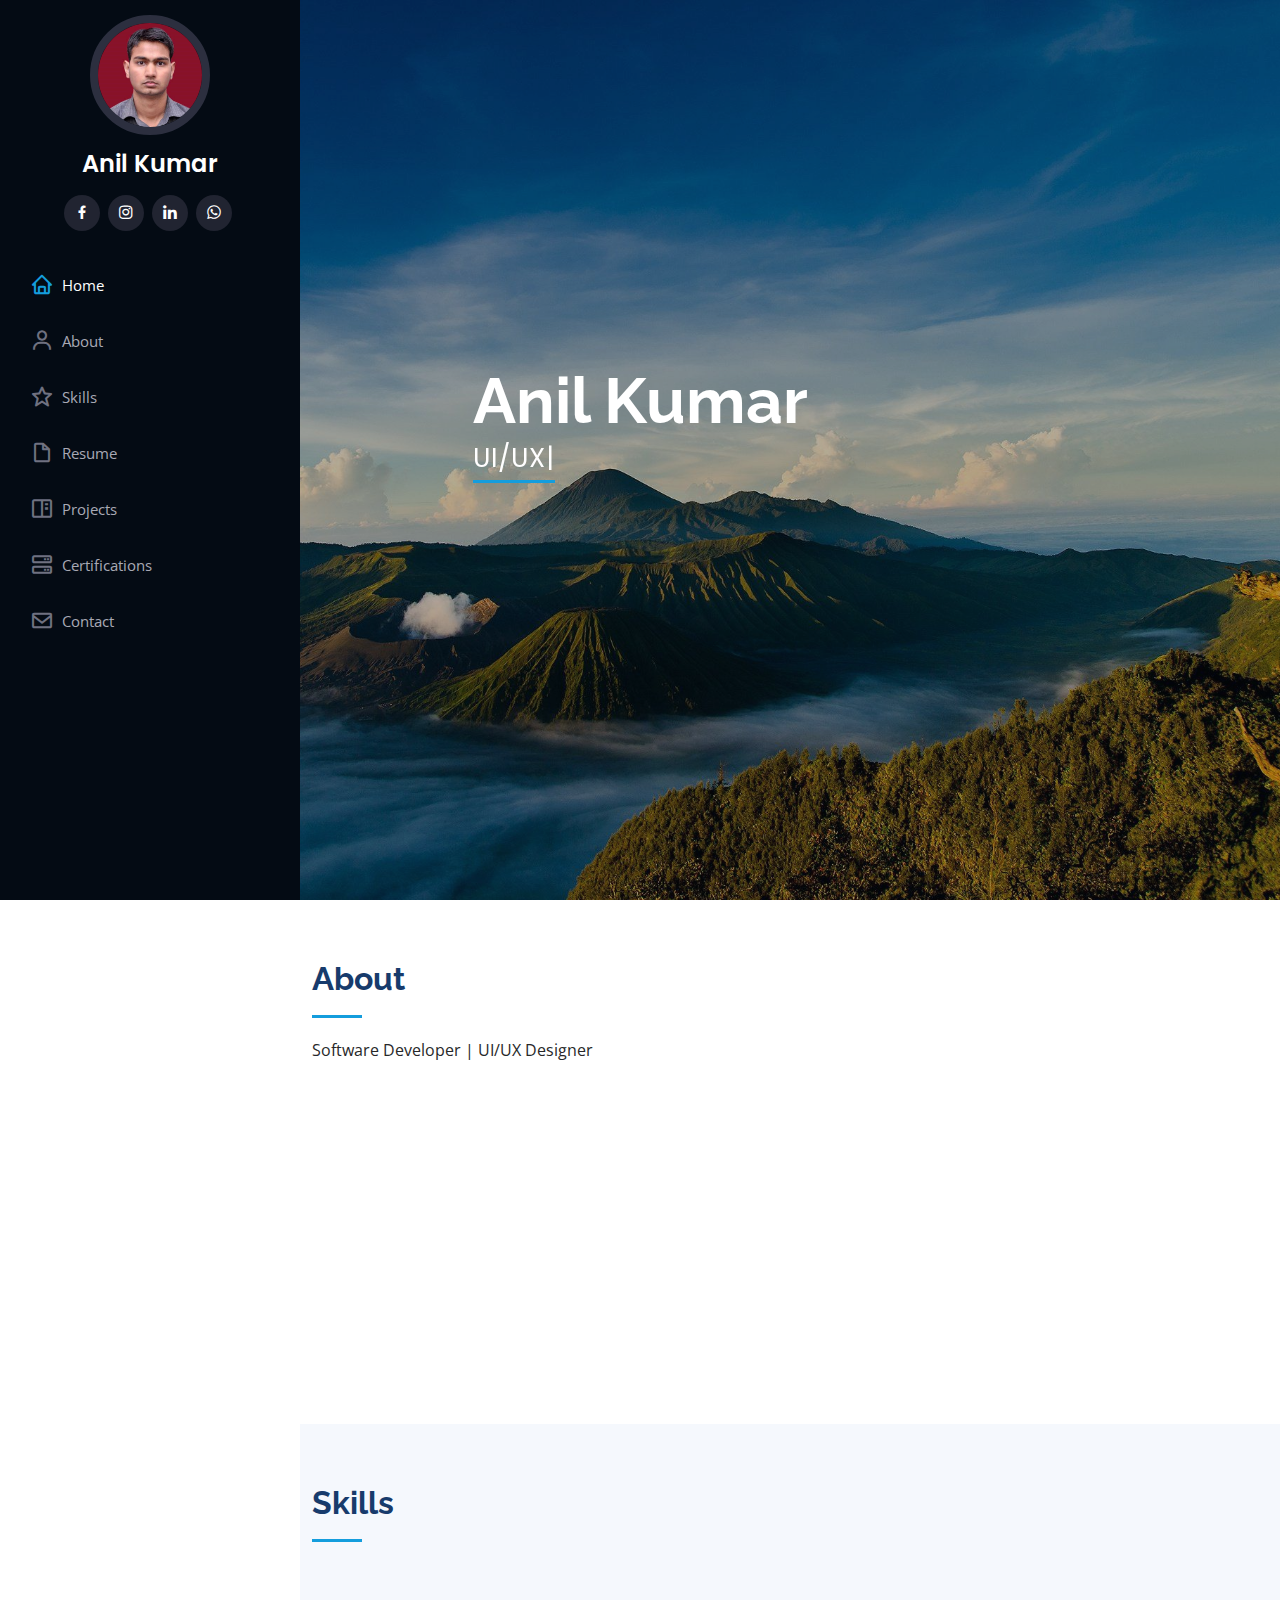
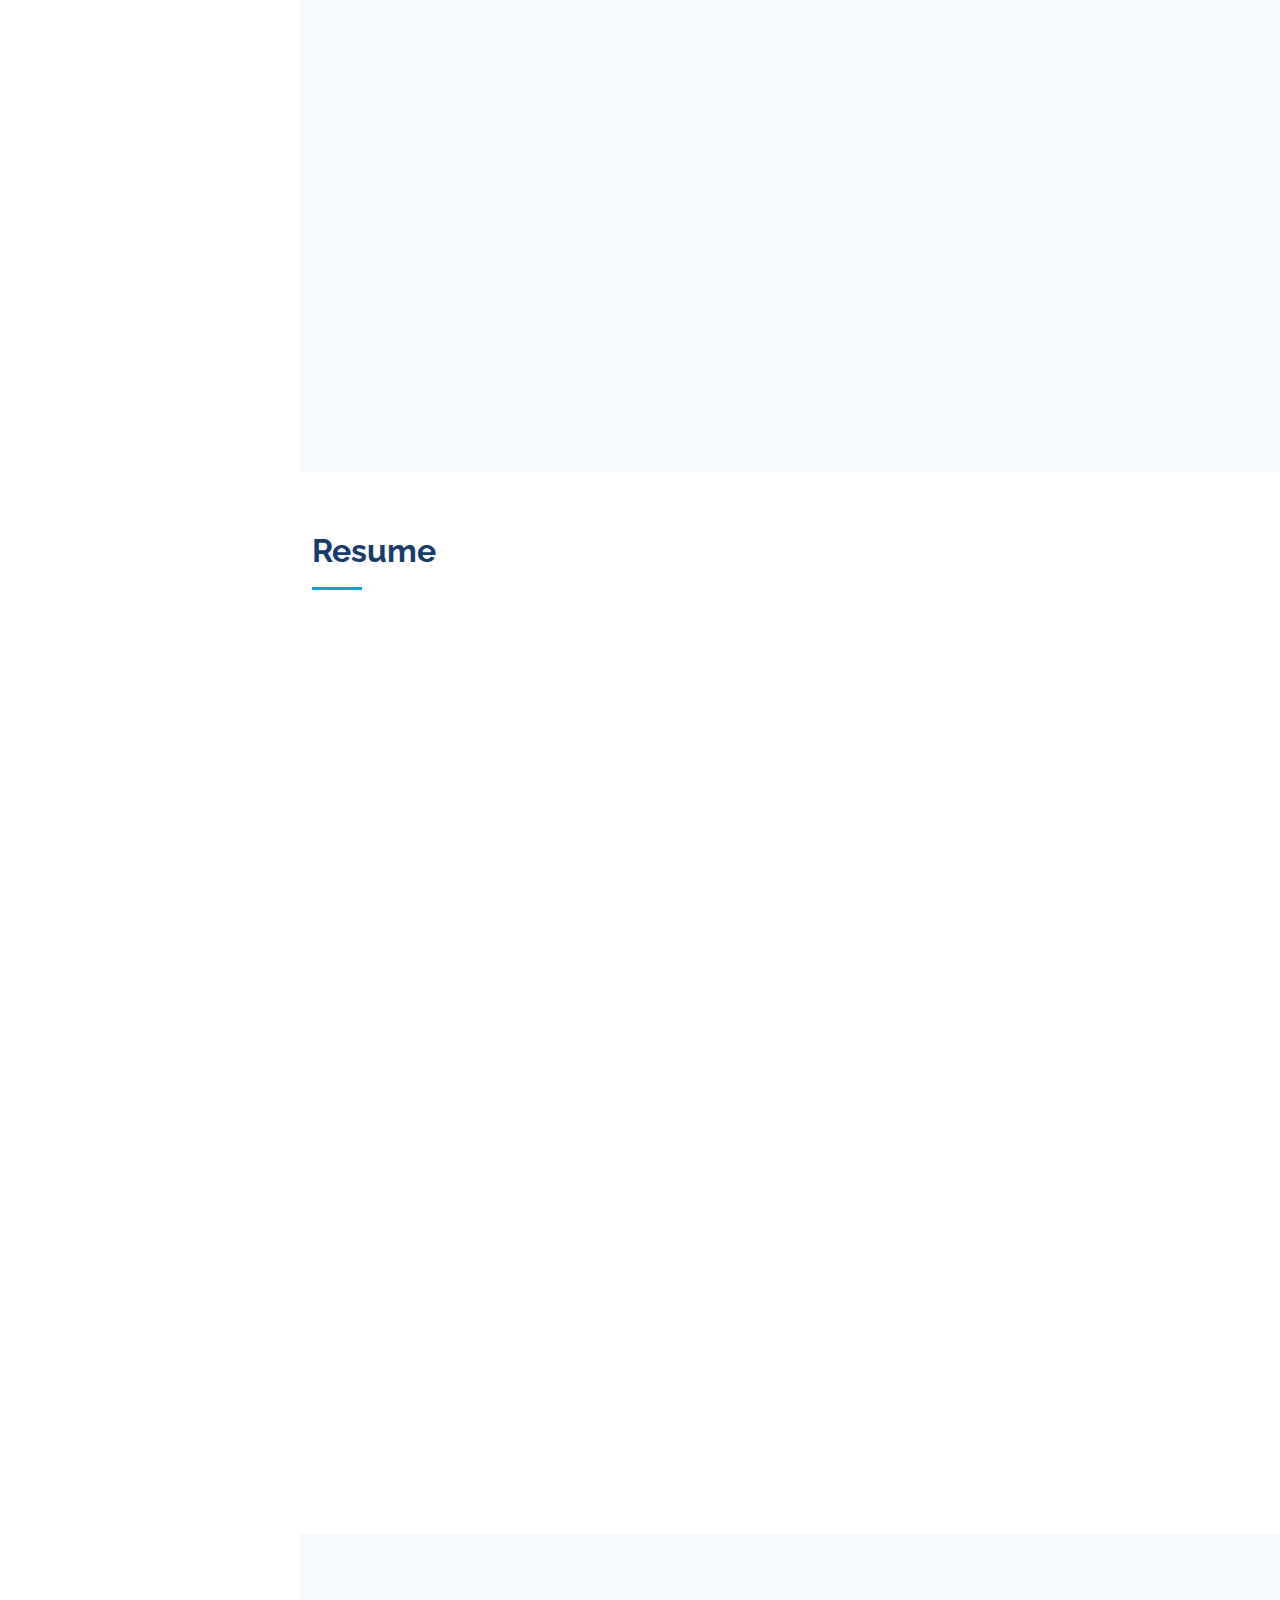
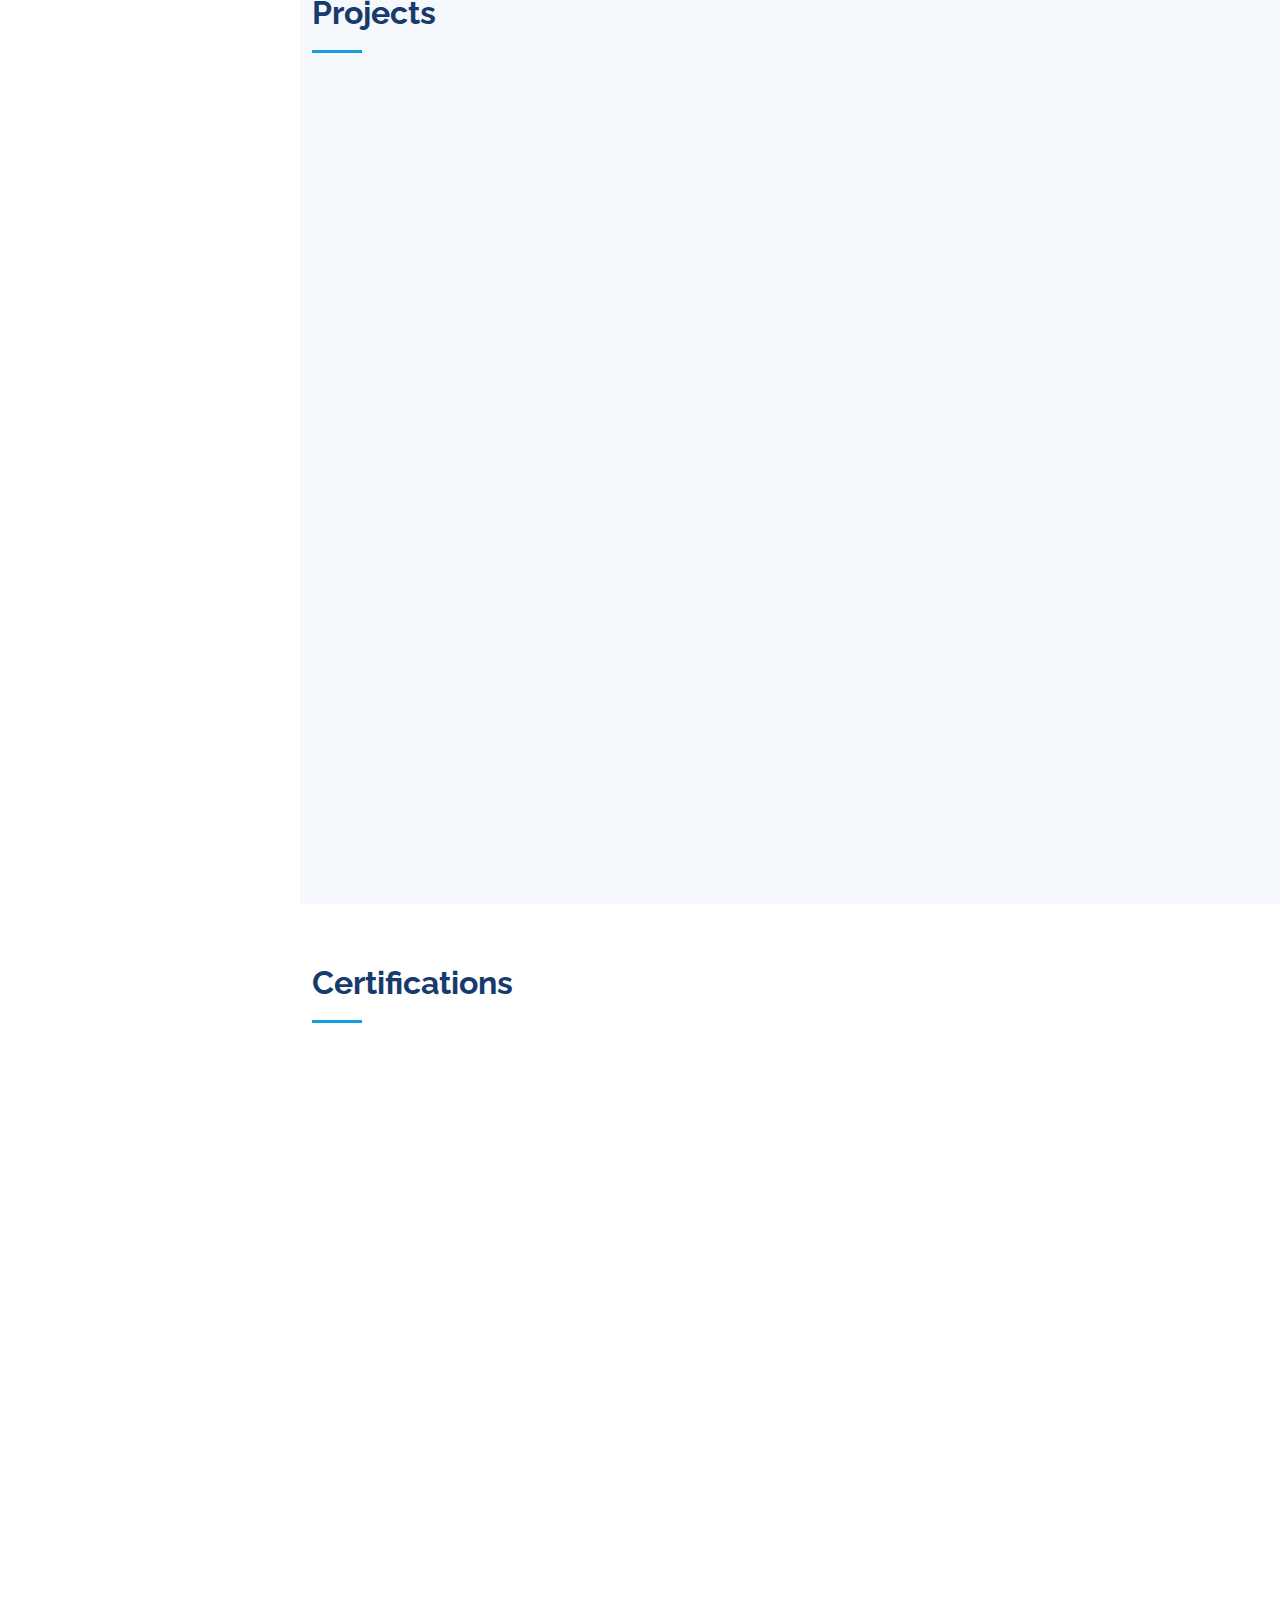
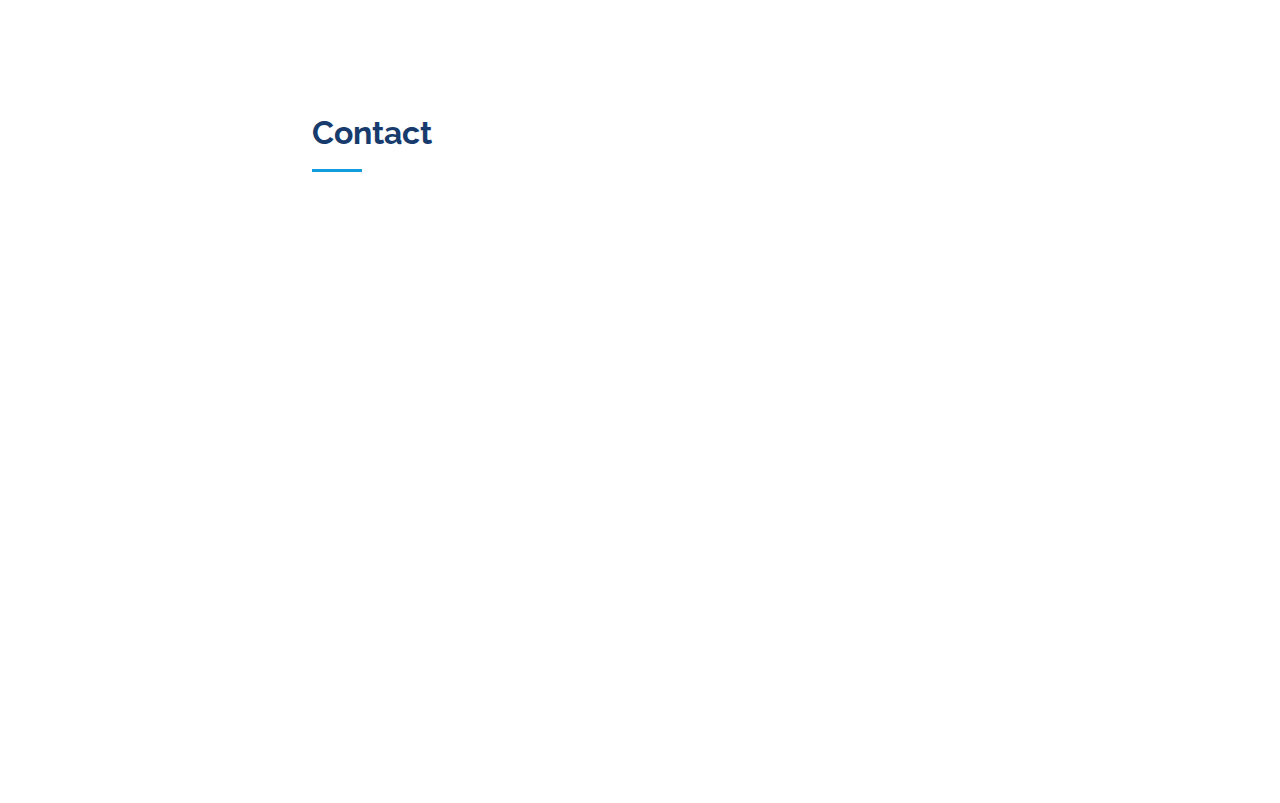
==== commit f7a194e8: "resume" ====
--- a/index.html
+++ b/index.html
@@ -66,7 +66,8 @@
           <li><a href="#hero" class="nav-link scrollto active"><i class="bx bx-home"></i> <span>Home</span></a></li>
           <li><a href="#about" class="nav-link scrollto"><i class="bx bx-user"></i> <span>About</span></a></li>
           <li><a href="#skills" class="nav-link scrollto"><i class="bx bx-star"></i> <span>Skills</span></a></li>
-          <li><a href="#resume" class="nav-link scrollto"><i class="bx bx-file-blank"></i> <span>Resume</span></a></li>
+          <li><a href="resume.html" class="nav-link scrollto"><i class="bx bx-file-blank"></i> <span>Resume</span></a>
+          </li>
           <li><a href="#portfolio" class="nav-link scrollto"><i class="bx bx-book-content"></i>
               <span>Projects</span></a></li>
           <li><a href="#services" class="nav-link scrollto"><i class="bx bx-server"></i> <span>Certifications</span></a>
@@ -305,8 +306,8 @@
               <p><em>Innovative and deadline-driven Software Developer with 5+ years of experience in designing and
                   developing the software, and 9+ years of experience in database</em></p>
               <ul>
+                <li>Tata Consultancy Services</li>
                 <li>Indian Institute of Technology Delhi</li>
-                <li>anilkumar91@iitd.ac.in</li>
               </ul>
             </div>
 
@@ -333,12 +334,20 @@
             <h3 class="resume-title">Professional Experience</h3>
 
             <div class="resume-item">
+              <h4>IT Analyst</h4>
+              <h5>March 2022 - Present</h5>
+              <p><em>Tata Consultancy Services </em></p>
+              <ul>
+                <li>Data Analyst</li>
+              </ul>
+            </div>
+
+            <div class="resume-item">
               <h4>Technical Assistant</h4>
-              <h5>March 2019 - Present</h5>
+              <h5>March 2019 - Feb 2022</h5>
               <p><em>OCS, IIT Delhi </em></p>
               <ul>
-                <li>MEAN Stack Developer</li>
-                <li>Database Maintenance</li>
+                <li>MEAN Stack Developer , Database Maintenance</li>
               </ul>
             </div>
 
@@ -347,28 +356,26 @@
               <h5>Sept 2017 - Feb 2019</h5>
               <p><em>CSC, IIT Delhi</em></p>
               <ul>
-                <li>LAMP Stack Developer</li>
-                <li>Database Maintenance</li>
+                <li>LAMP Stack Developer, Database Maintenance</li>
               </ul>
             </div>
-
 
             <div class="resume-item">
               <h4>Jr. Project Assistant</h4>
               <h5>Sept 2016 - Sept 2017</h5>
               <p><em>GATE Office, IIT Delhi</em></p>
               <ul>
-                <li>Web Developer</li>
-                <li>Database Maintenance</li>
+                <li>Web Developer, Database Maintenance</li>
               </ul>
             </div>
 
-          </div>
-        </div>
-
-        <hr>
-        <embed src="Resume.pdf" width="100%" height="1300px" />
-        <hr>
+            <br>
+            <a class="btn alert-primary" href="resume.html">View Full Resume</a>
+
+          </div>
+
+        </div>
+
       </div>
     </section><!-- End Resume Section -->
 
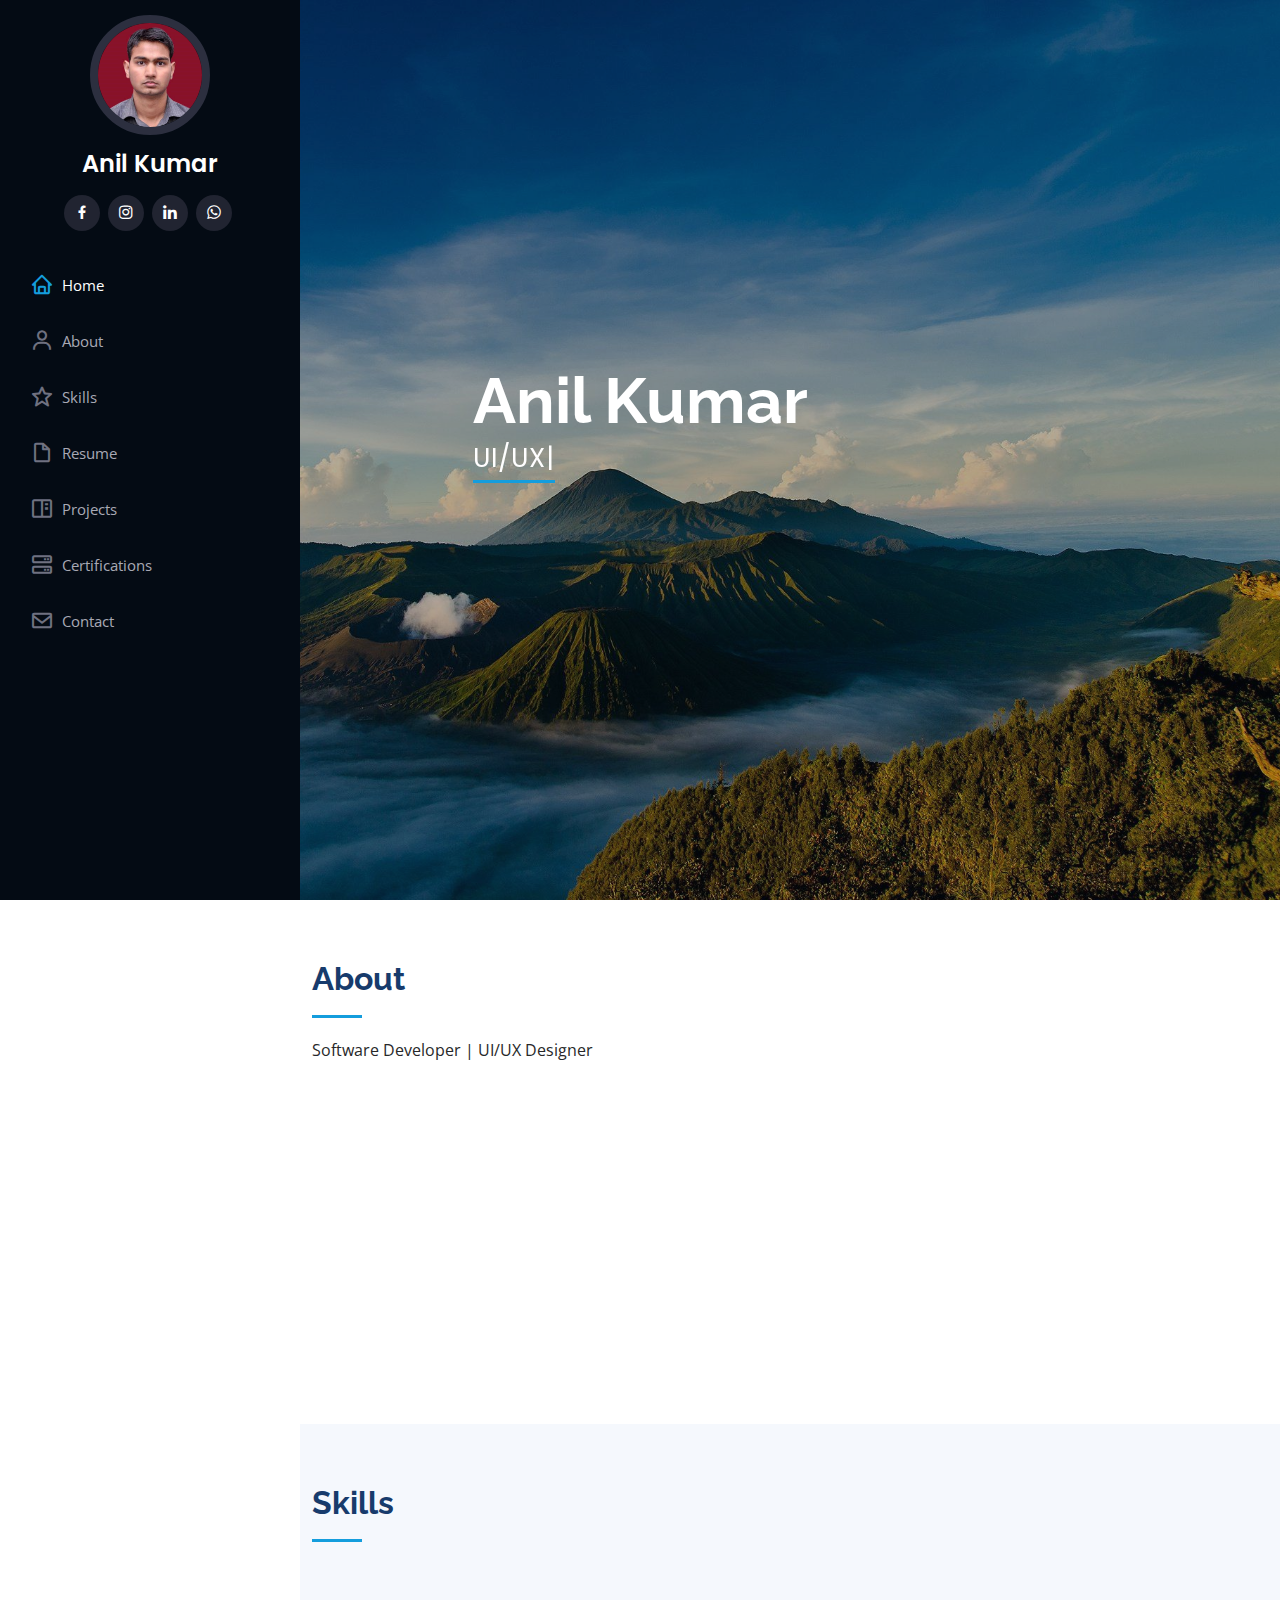
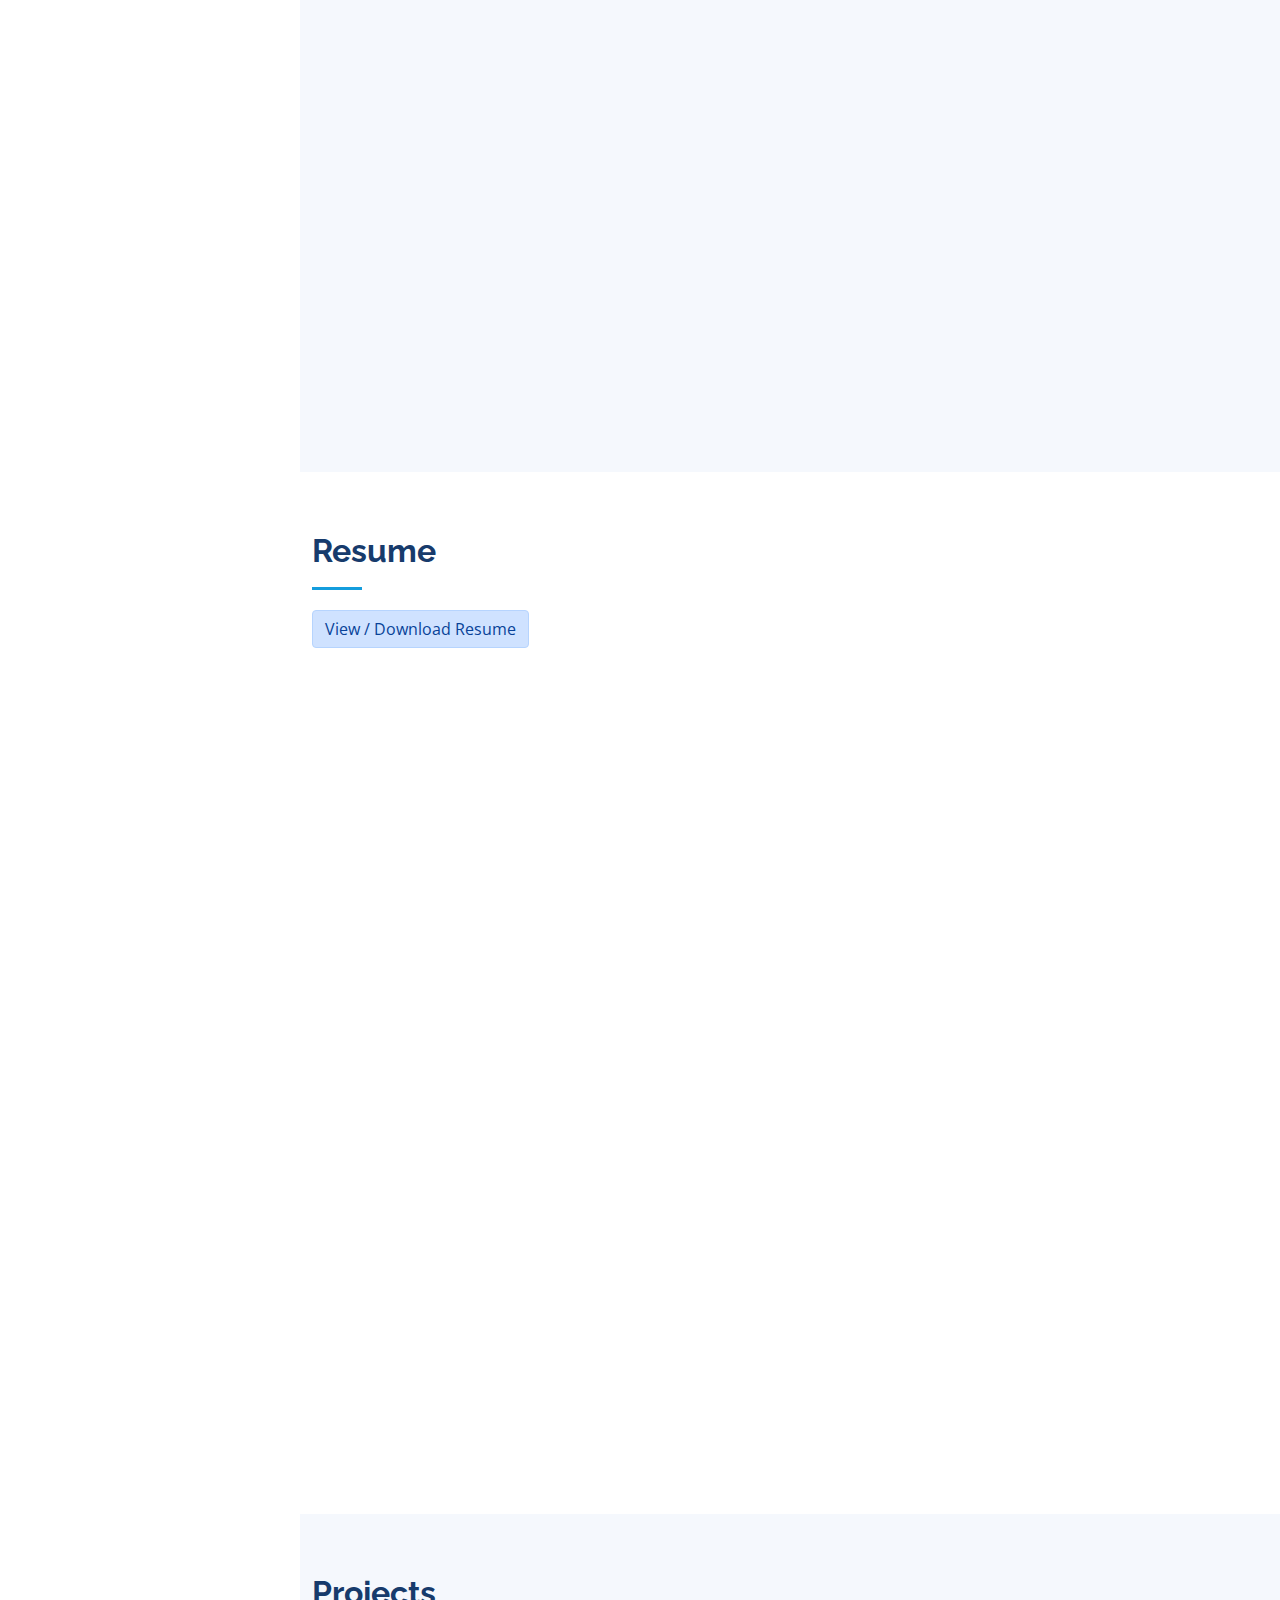
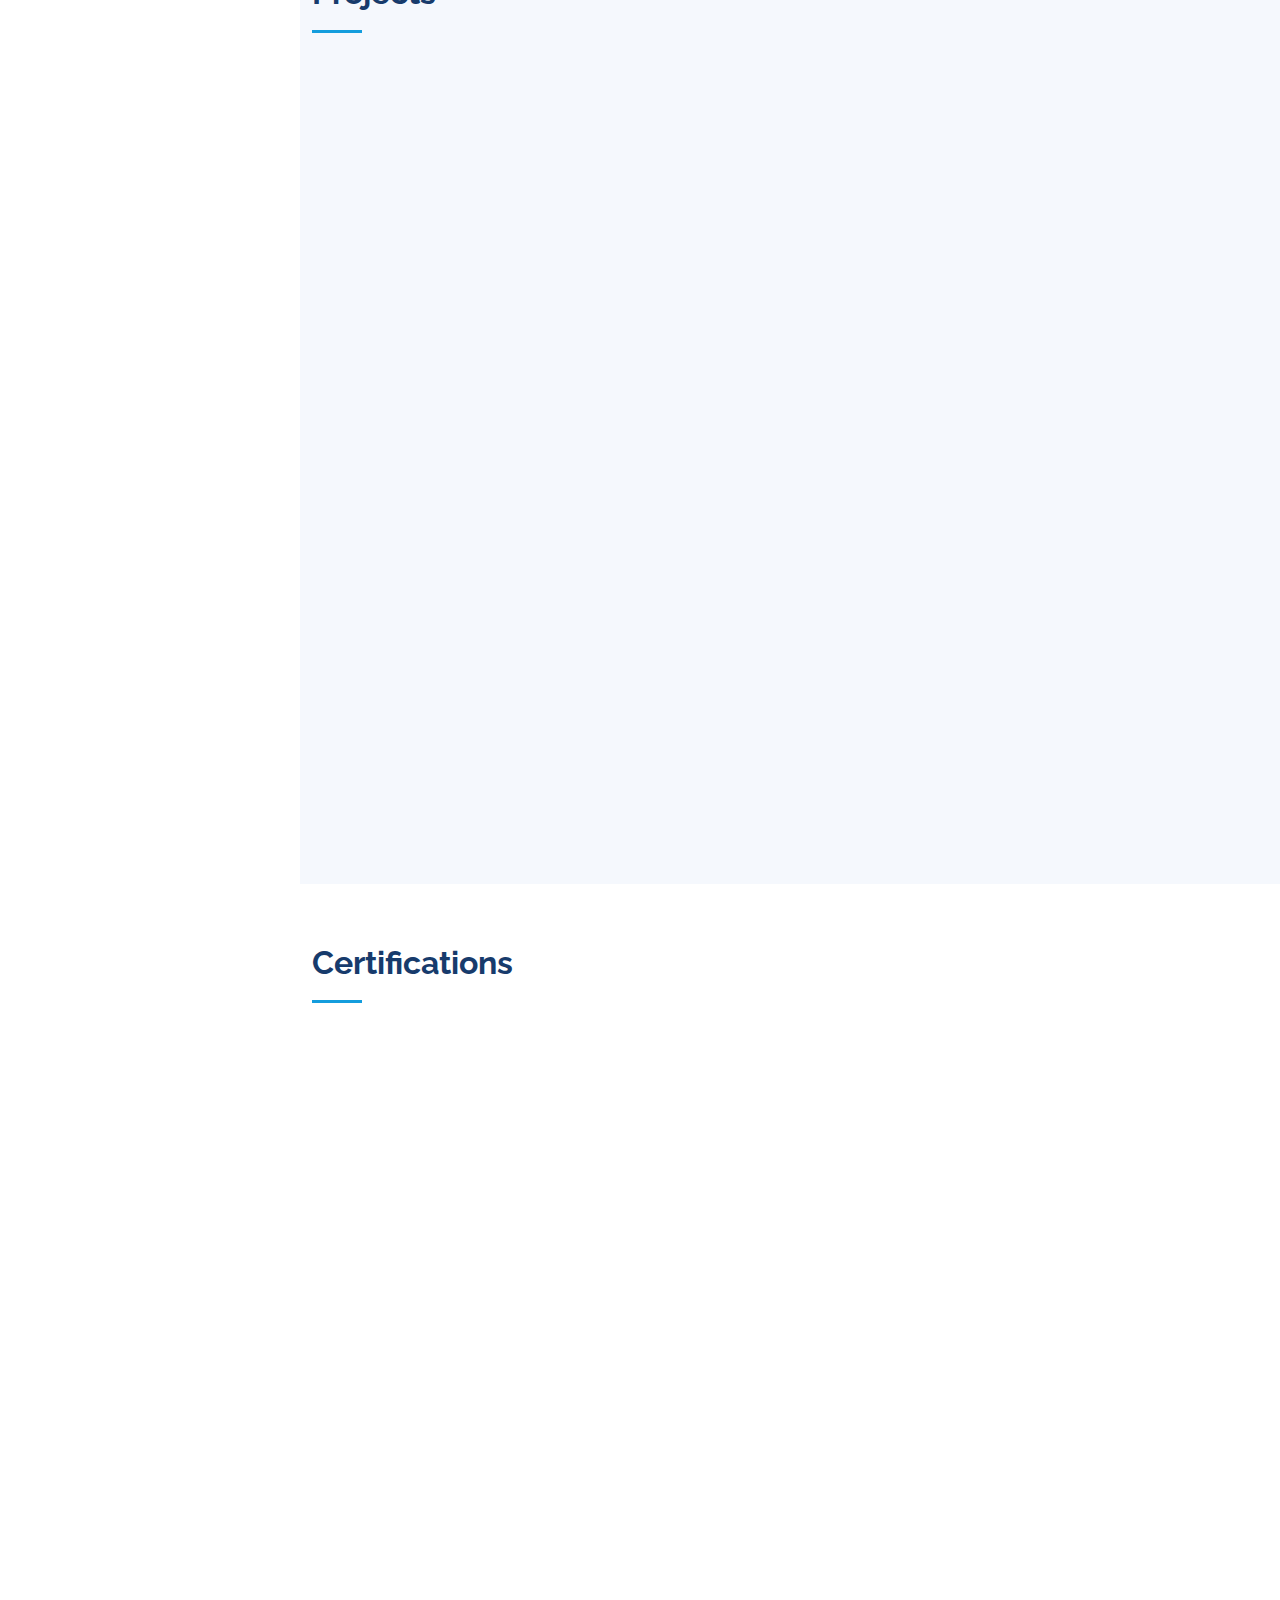
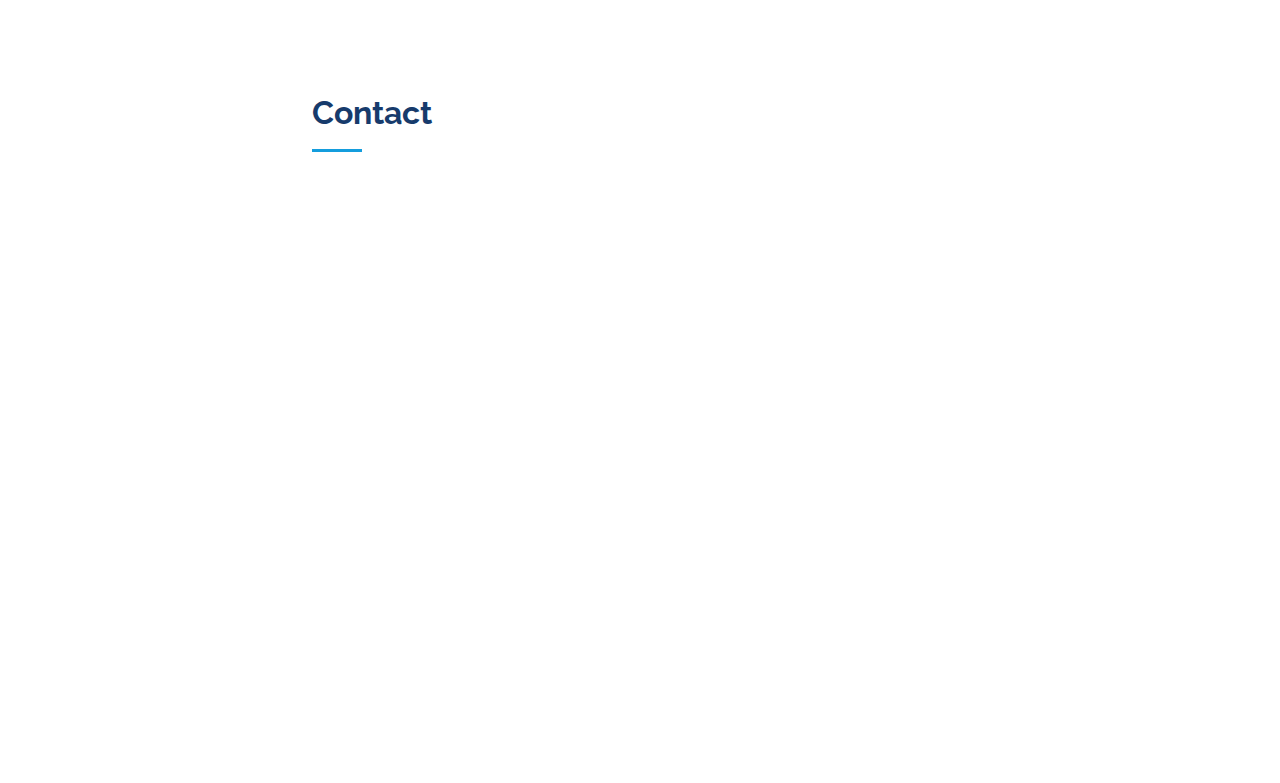
==== commit 08373989: "resume added" ====
--- a/index.html
+++ b/index.html
@@ -66,7 +66,7 @@
           <li><a href="#hero" class="nav-link scrollto active"><i class="bx bx-home"></i> <span>Home</span></a></li>
           <li><a href="#about" class="nav-link scrollto"><i class="bx bx-user"></i> <span>About</span></a></li>
           <li><a href="#skills" class="nav-link scrollto"><i class="bx bx-star"></i> <span>Skills</span></a></li>
-          <li><a href="resume.html" class="nav-link scrollto"><i class="bx bx-file-blank"></i> <span>Resume</span></a>
+          <li><a href="#resume" class="nav-link scrollto"><i class="bx bx-file-blank"></i> <span>Resume</span></a>
           </li>
           <li><a href="#portfolio" class="nav-link scrollto"><i class="bx bx-book-content"></i>
               <span>Projects</span></a></li>
@@ -295,7 +295,9 @@
 
         <div class="section-title">
           <h2>Resume</h2>
-          <p></p>
+          <p>
+            <a class="btn alert-primary" href="resume.html">View / Download Resume</a>
+          </p>
         </div>
 
         <div class="row">
@@ -303,8 +305,13 @@
             <h3 class="resume-title">Summary</h3>
             <div class="resume-item pb-0">
               <h4>Anil Kumar</h4>
-              <p><em>Innovative and deadline-driven Software Developer with 5+ years of experience in designing and
-                  developing the software, and 9+ years of experience in database</em></p>
+              <p><em>
+                  Enthusiastic with 7+ years of experience in
+                  building Data-Intensive Applications, tackling
+                  challenging architectural and scalability problems
+                  in Data Base Management System. Seeking to
+                  boost knowledge and database skill.
+                </em></p>
               <ul>
                 <li>Tata Consultancy Services</li>
                 <li>Indian Institute of Technology Delhi</li>
@@ -338,7 +345,7 @@
               <h5>March 2022 - Present</h5>
               <p><em>Tata Consultancy Services </em></p>
               <ul>
-                <li>Data Analyst</li>
+                <li>Data Analyst , Scrum Master , and Technical Program Manager</li>
               </ul>
             </div>
 
@@ -347,7 +354,7 @@
               <h5>March 2019 - Feb 2022</h5>
               <p><em>OCS, IIT Delhi </em></p>
               <ul>
-                <li>MEAN Stack Developer , Database Maintenance</li>
+                <li>MEAN Stack Developer , and Database Maintenance</li>
               </ul>
             </div>
 
@@ -356,7 +363,7 @@
               <h5>Sept 2017 - Feb 2019</h5>
               <p><em>CSC, IIT Delhi</em></p>
               <ul>
-                <li>LAMP Stack Developer, Database Maintenance</li>
+                <li>LAMP Stack Developer, and Database Maintenance</li>
               </ul>
             </div>
 
@@ -365,13 +372,9 @@
               <h5>Sept 2016 - Sept 2017</h5>
               <p><em>GATE Office, IIT Delhi</em></p>
               <ul>
-                <li>Web Developer, Database Maintenance</li>
+                <li>Web Developer, and Database Maintenance</li>
               </ul>
             </div>
-
-            <br>
-            <a class="btn alert-primary" href="resume.html">View Full Resume</a>
-
           </div>
 
         </div>
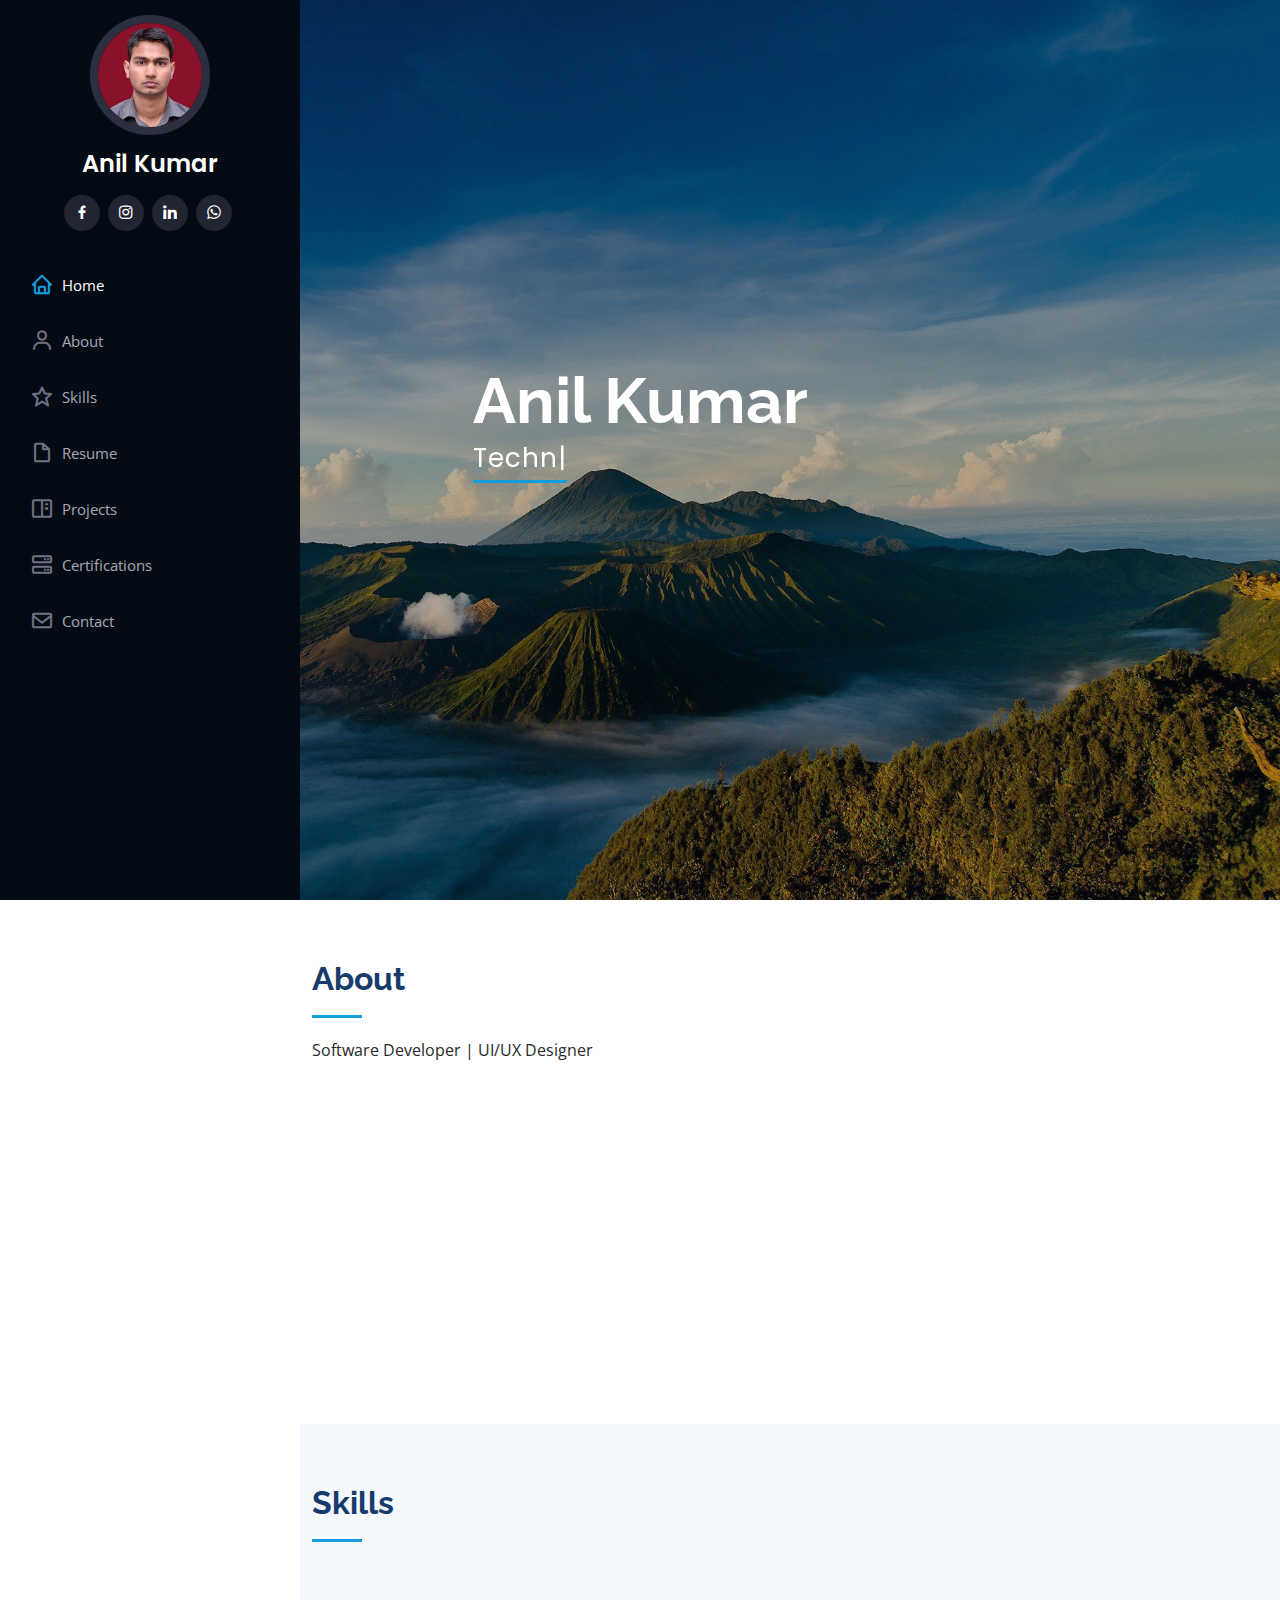
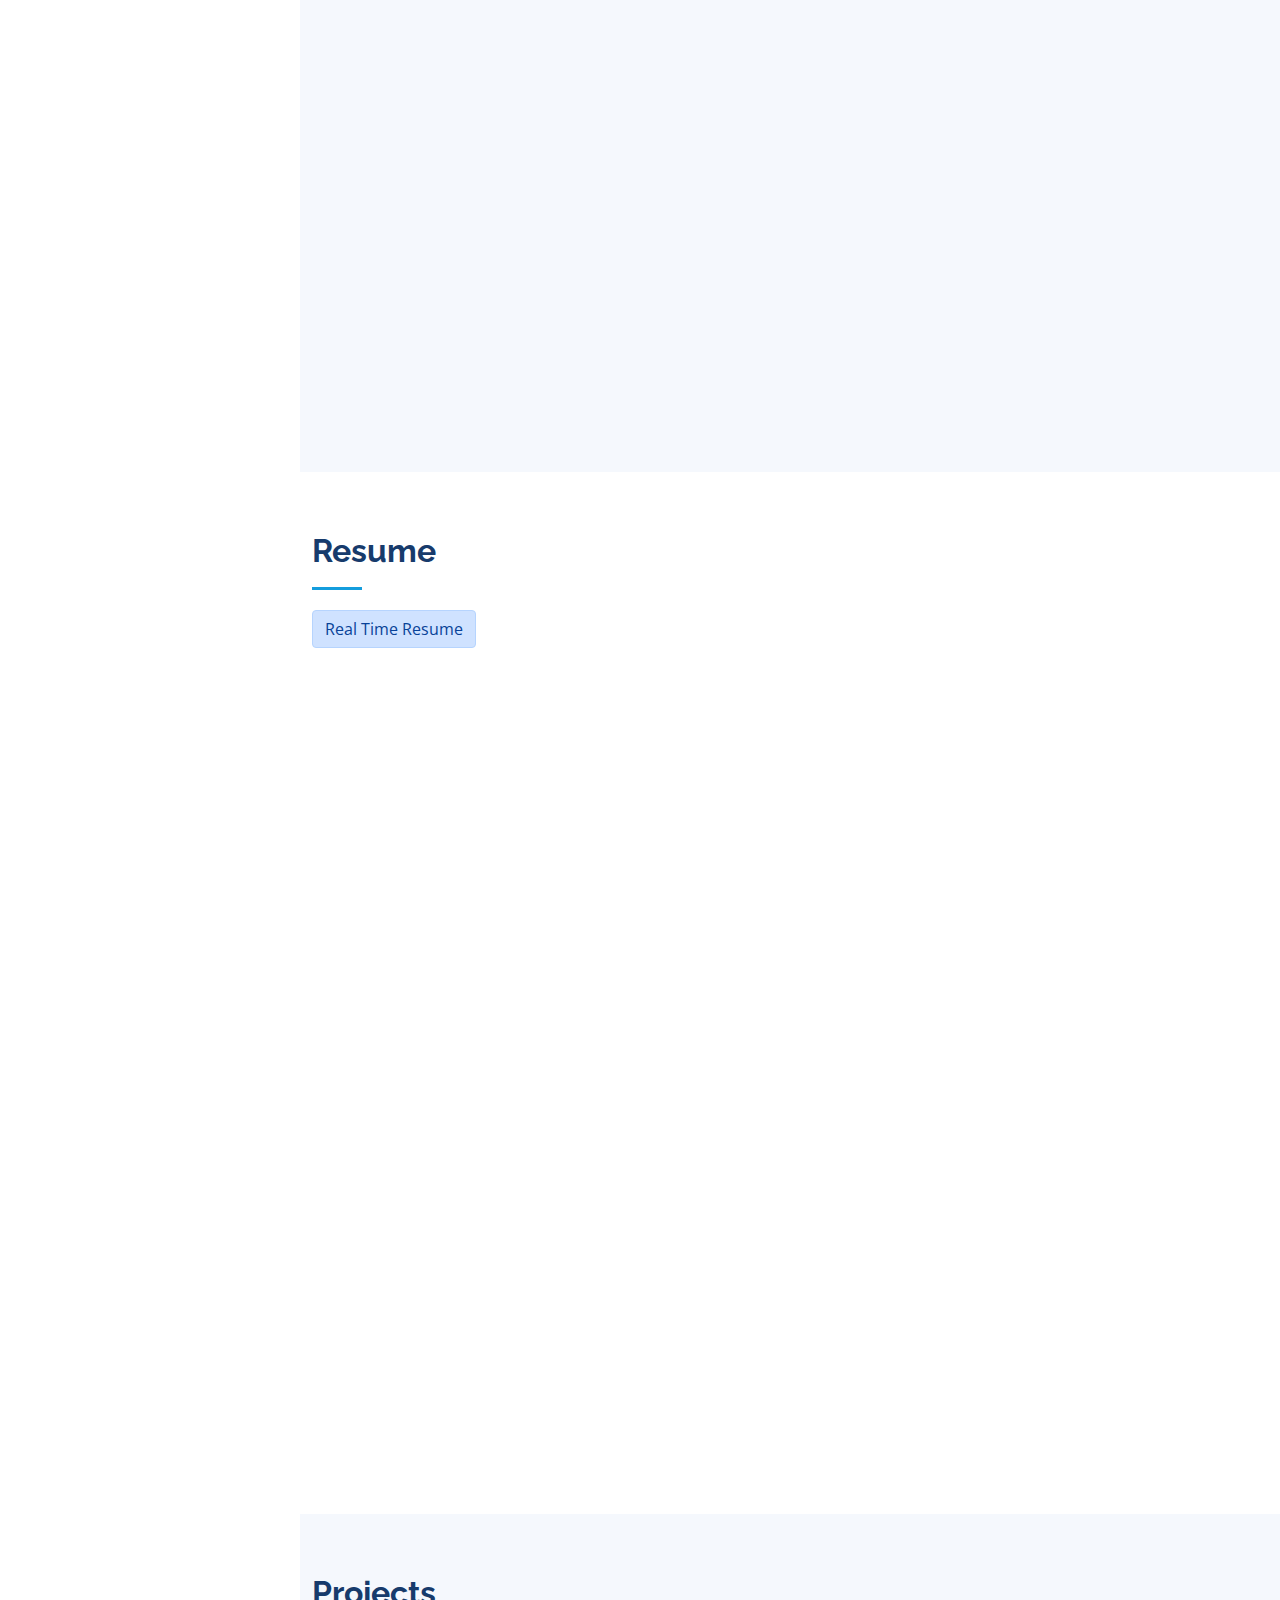
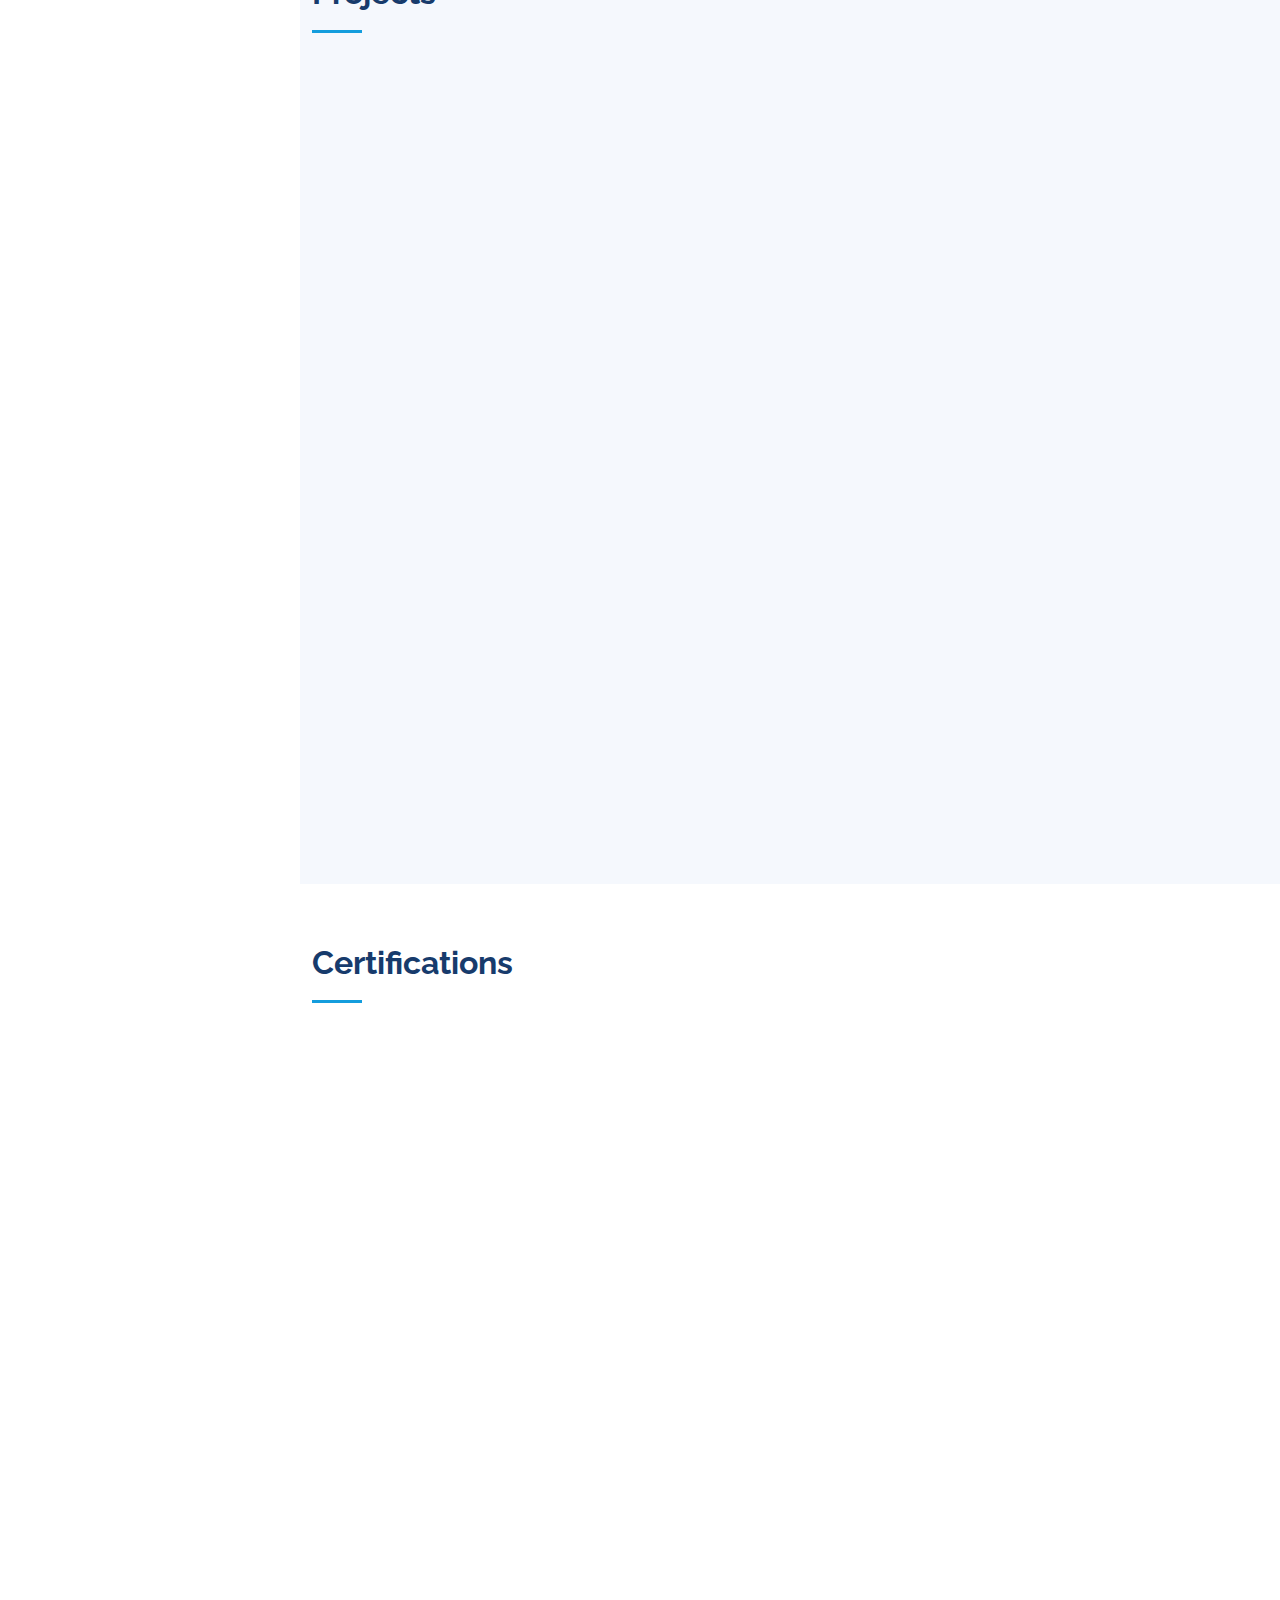
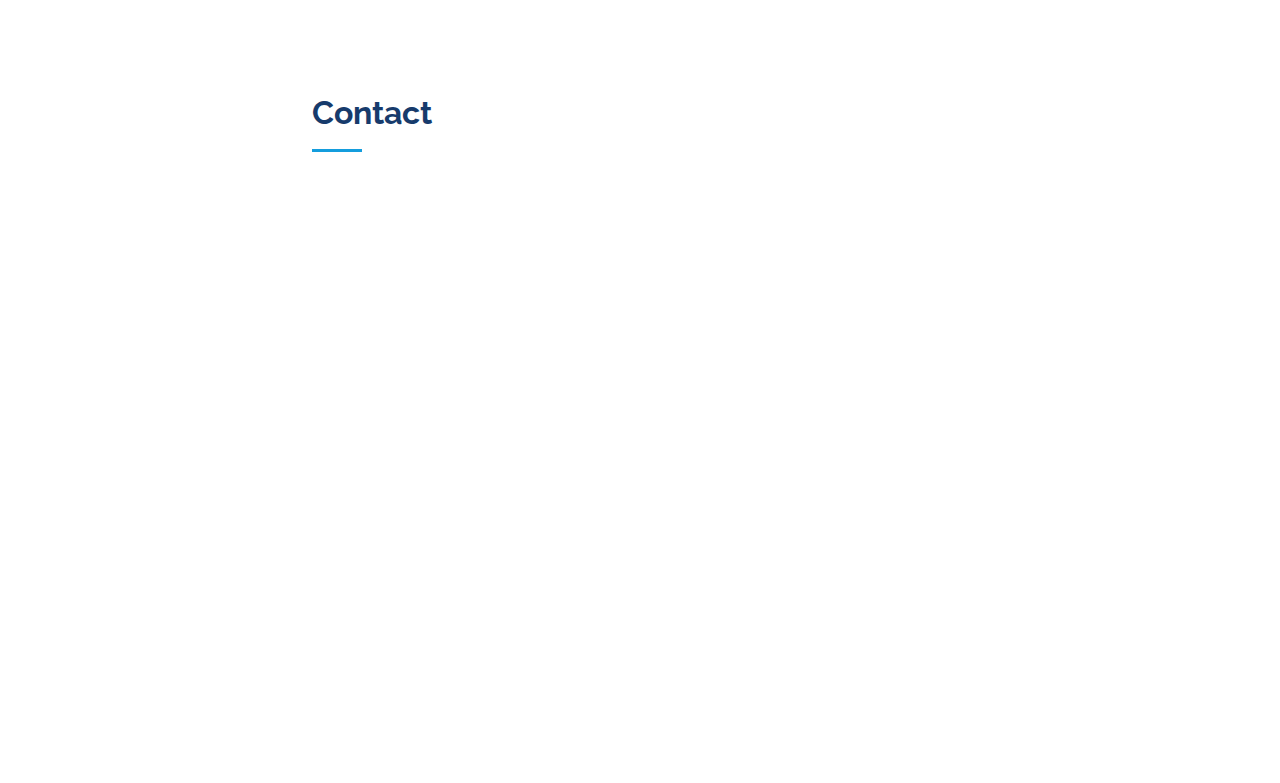
==== commit 1e5bc0b8: "Update index.html" ====
--- a/index.html
+++ b/index.html
@@ -82,7 +82,7 @@
   <section id="hero" class="d-flex flex-column justify-content-center align-items-center">
     <div class="hero-container" data-aos="fade-in">
       <h1>Anil Kumar</h1>
-      <p><span class="typed" data-typed-items="UI/UX Designer, Software Developer"></span></p>
+      <p><span class="typed" data-typed-items="Technical Program Manager, Software Developer"></span></p>
     </div>
   </section><!-- End Hero -->
 
@@ -296,7 +296,9 @@
         <div class="section-title">
           <h2>Resume</h2>
           <p>
-            <a class="btn alert-primary" href="resume.html">View / Download Resume</a>
+            <!-- <a class="btn alert-primary" href="resume.html">View / Download Resume</a> -->
+            <a class="btn alert-primary" href="https://resume.io/r/0mspWL2X6" target="_blank"
+              rel="noopener noreferrer">Real Time Resume</a>
           </p>
         </div>
 
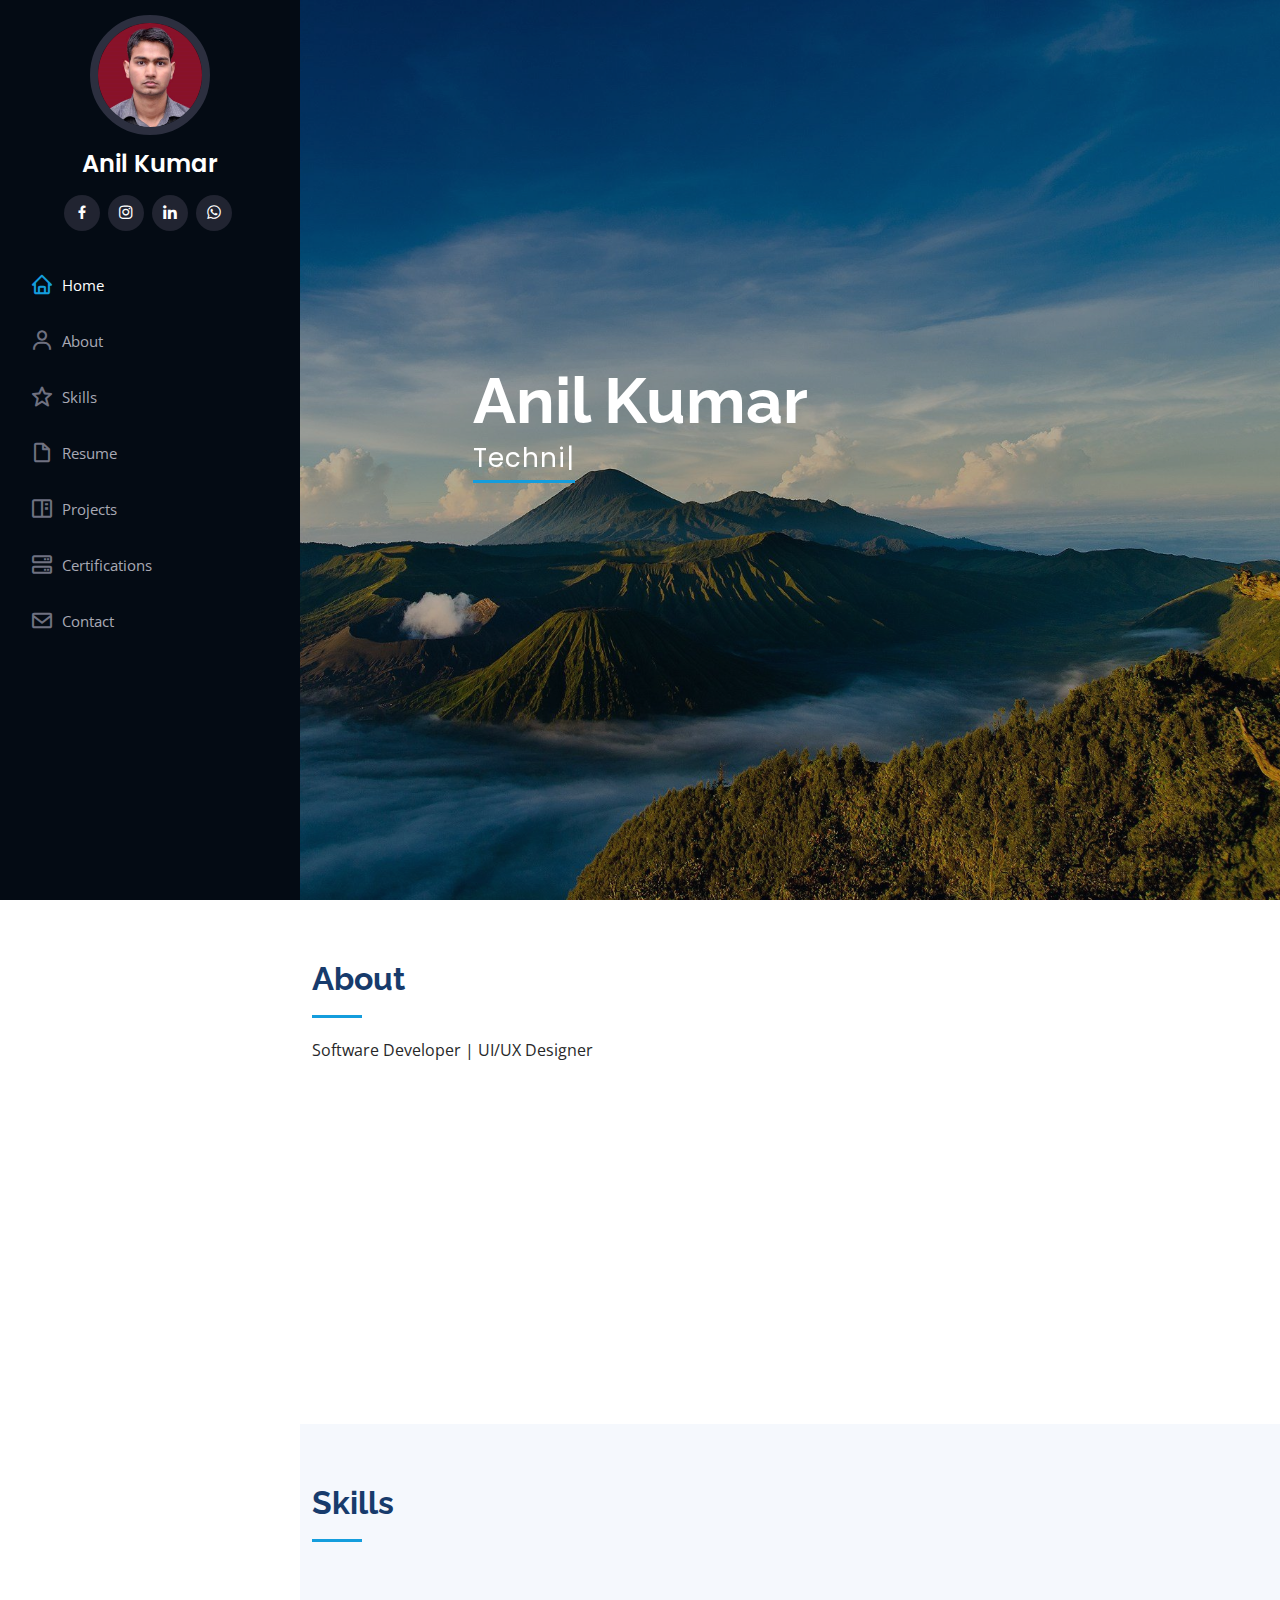
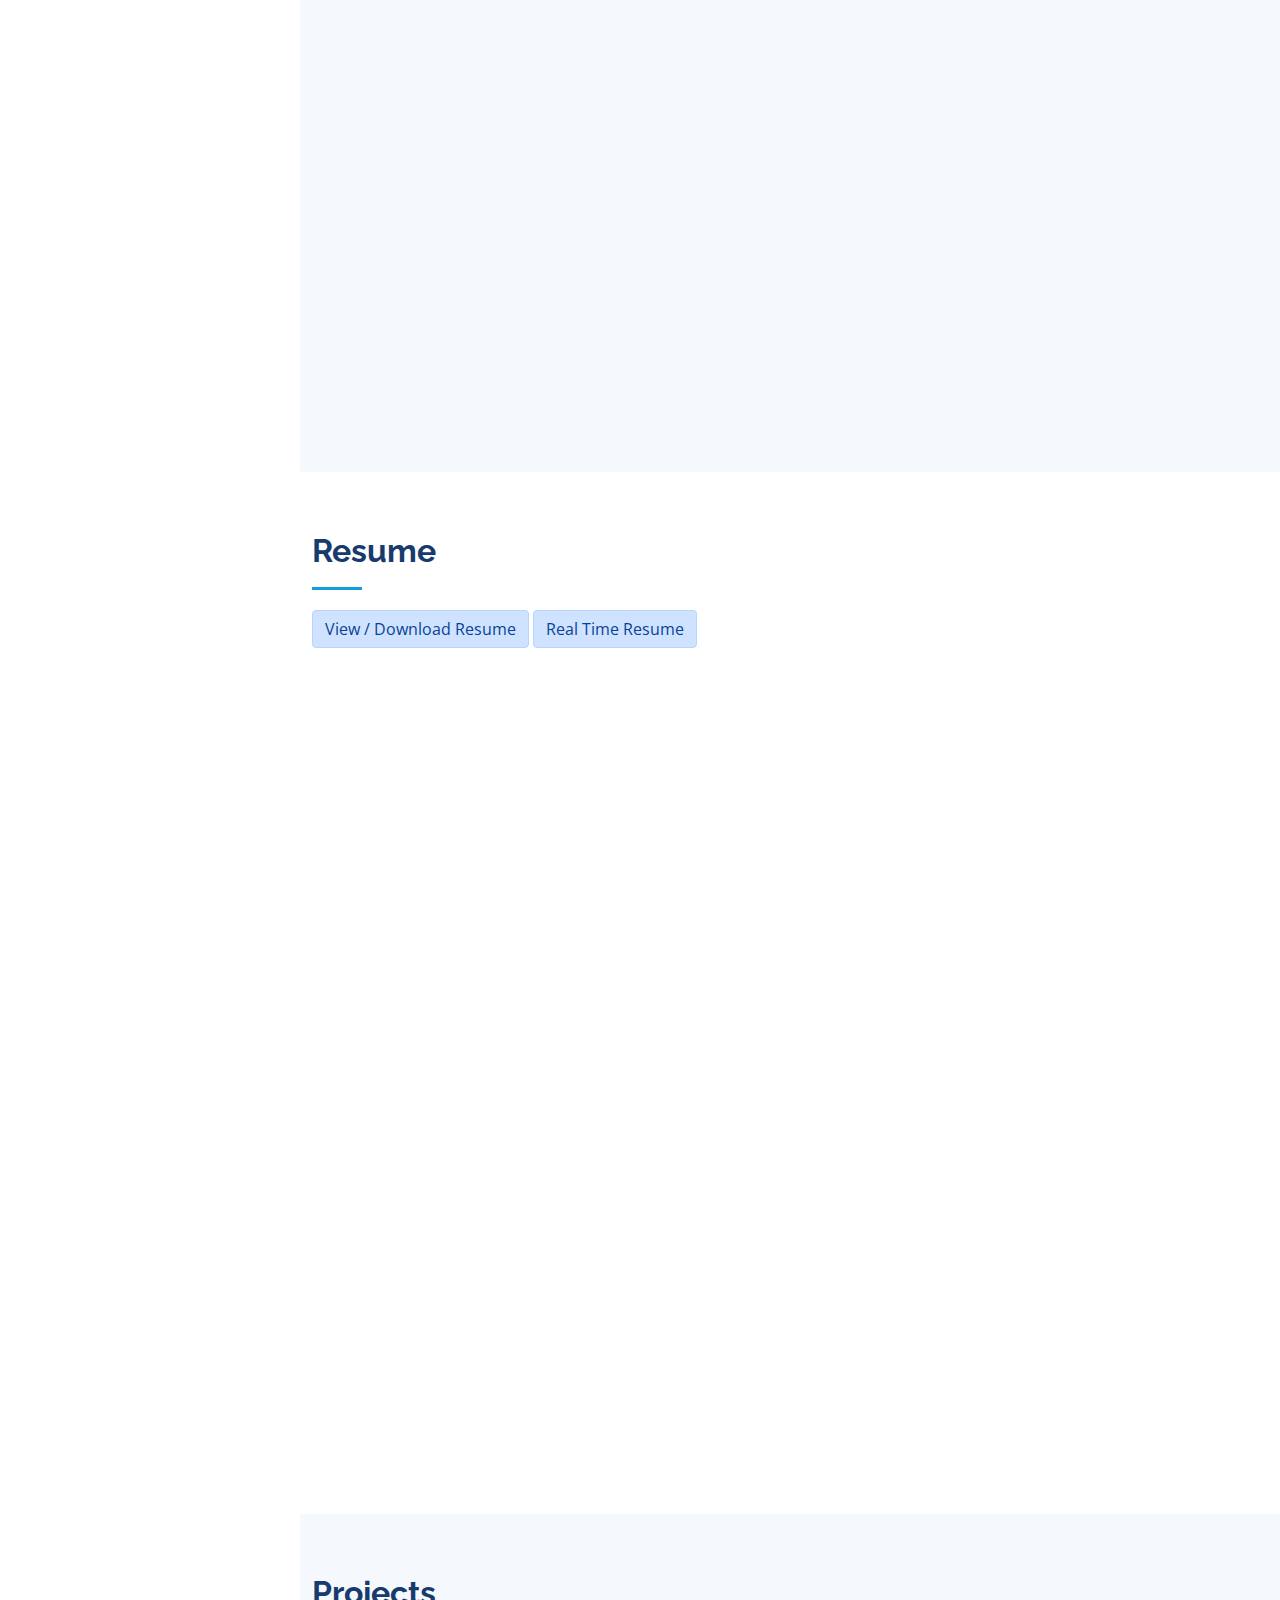
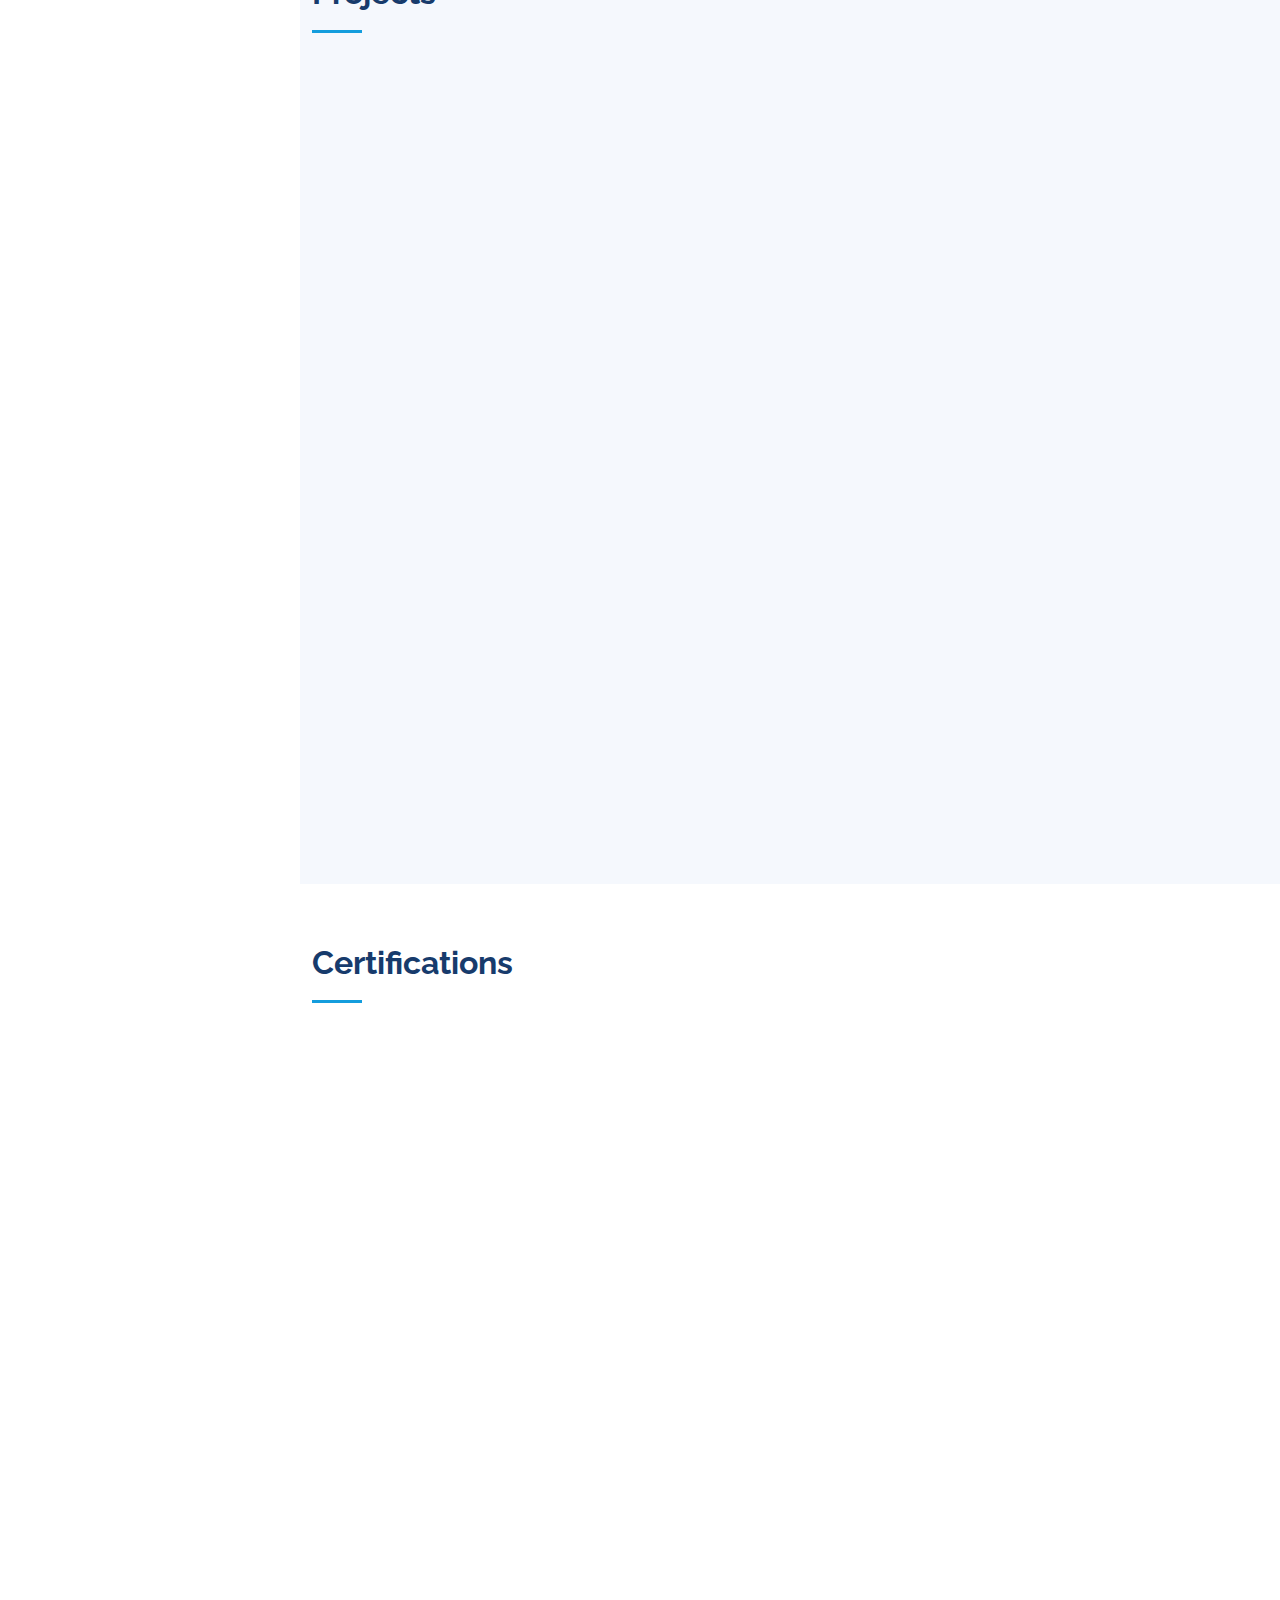
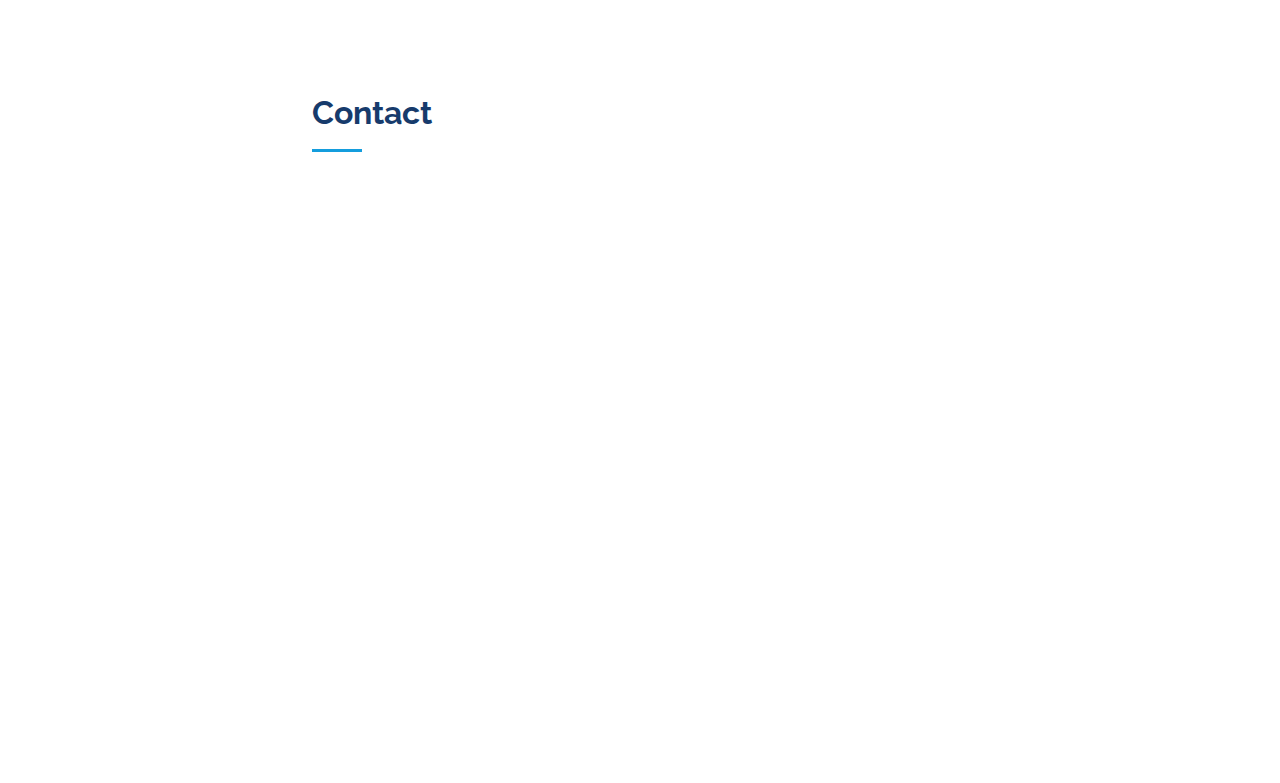
==== commit 1df09ba8: "Update index.html" ====
--- a/index.html
+++ b/index.html
@@ -296,7 +296,7 @@
         <div class="section-title">
           <h2>Resume</h2>
           <p>
-            <!-- <a class="btn alert-primary" href="resume.html">View / Download Resume</a> -->
+            <a class="btn alert-primary" href="resume.html">View / Download Resume</a>
             <a class="btn alert-primary" href="https://resume.io/r/0mspWL2X6" target="_blank"
               rel="noopener noreferrer">Real Time Resume</a>
           </p>
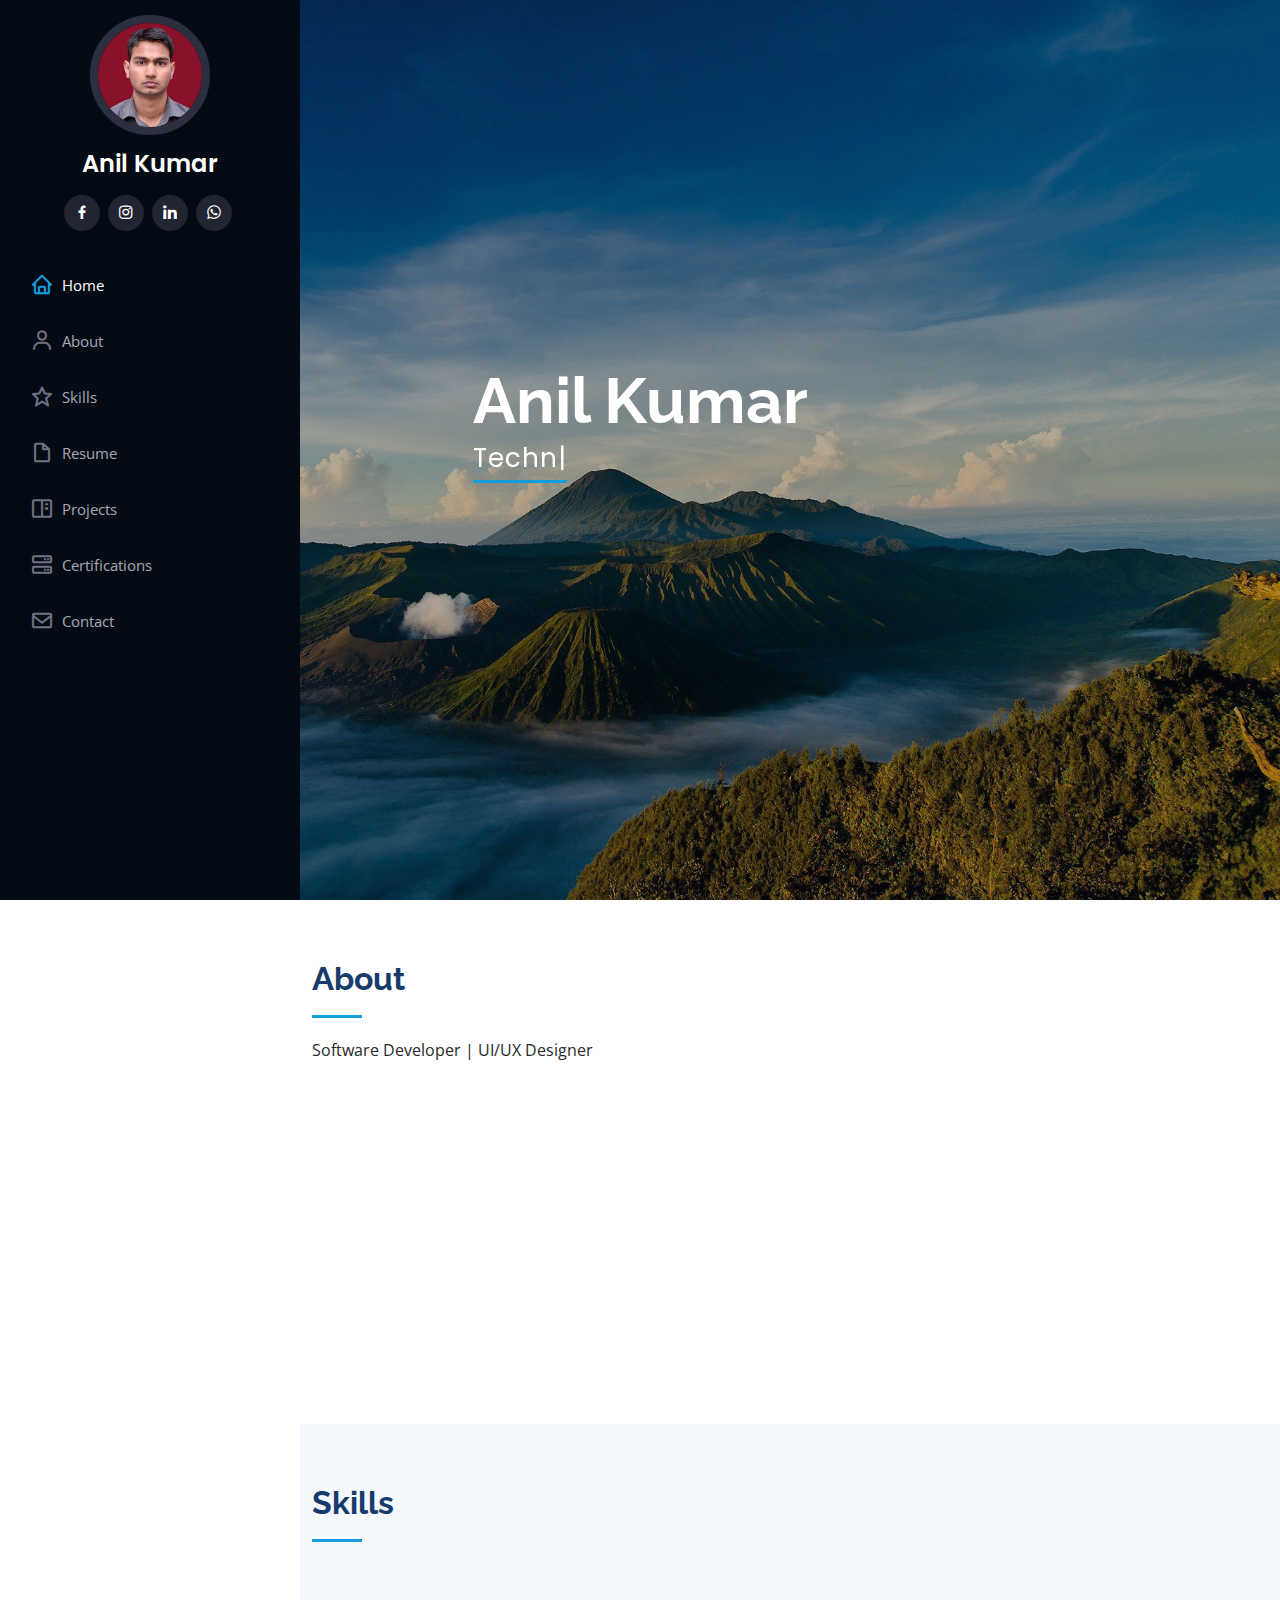
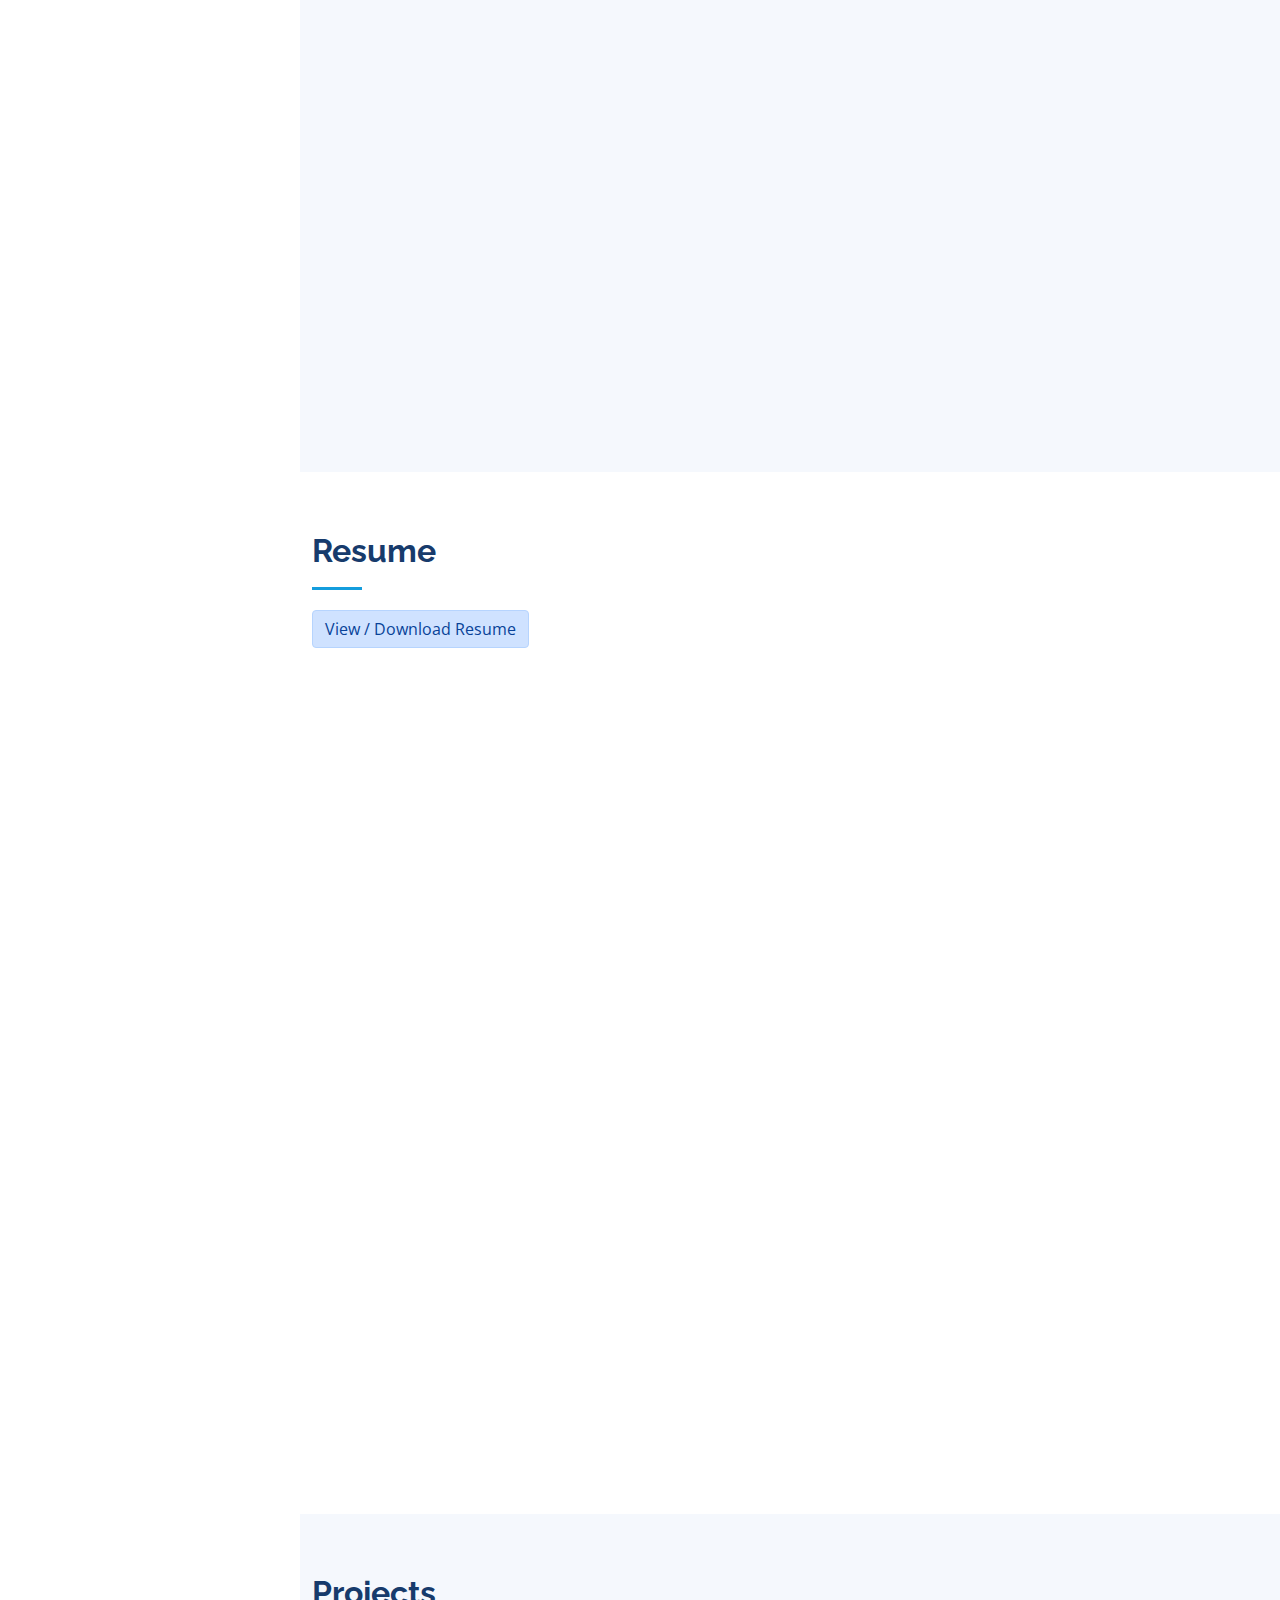
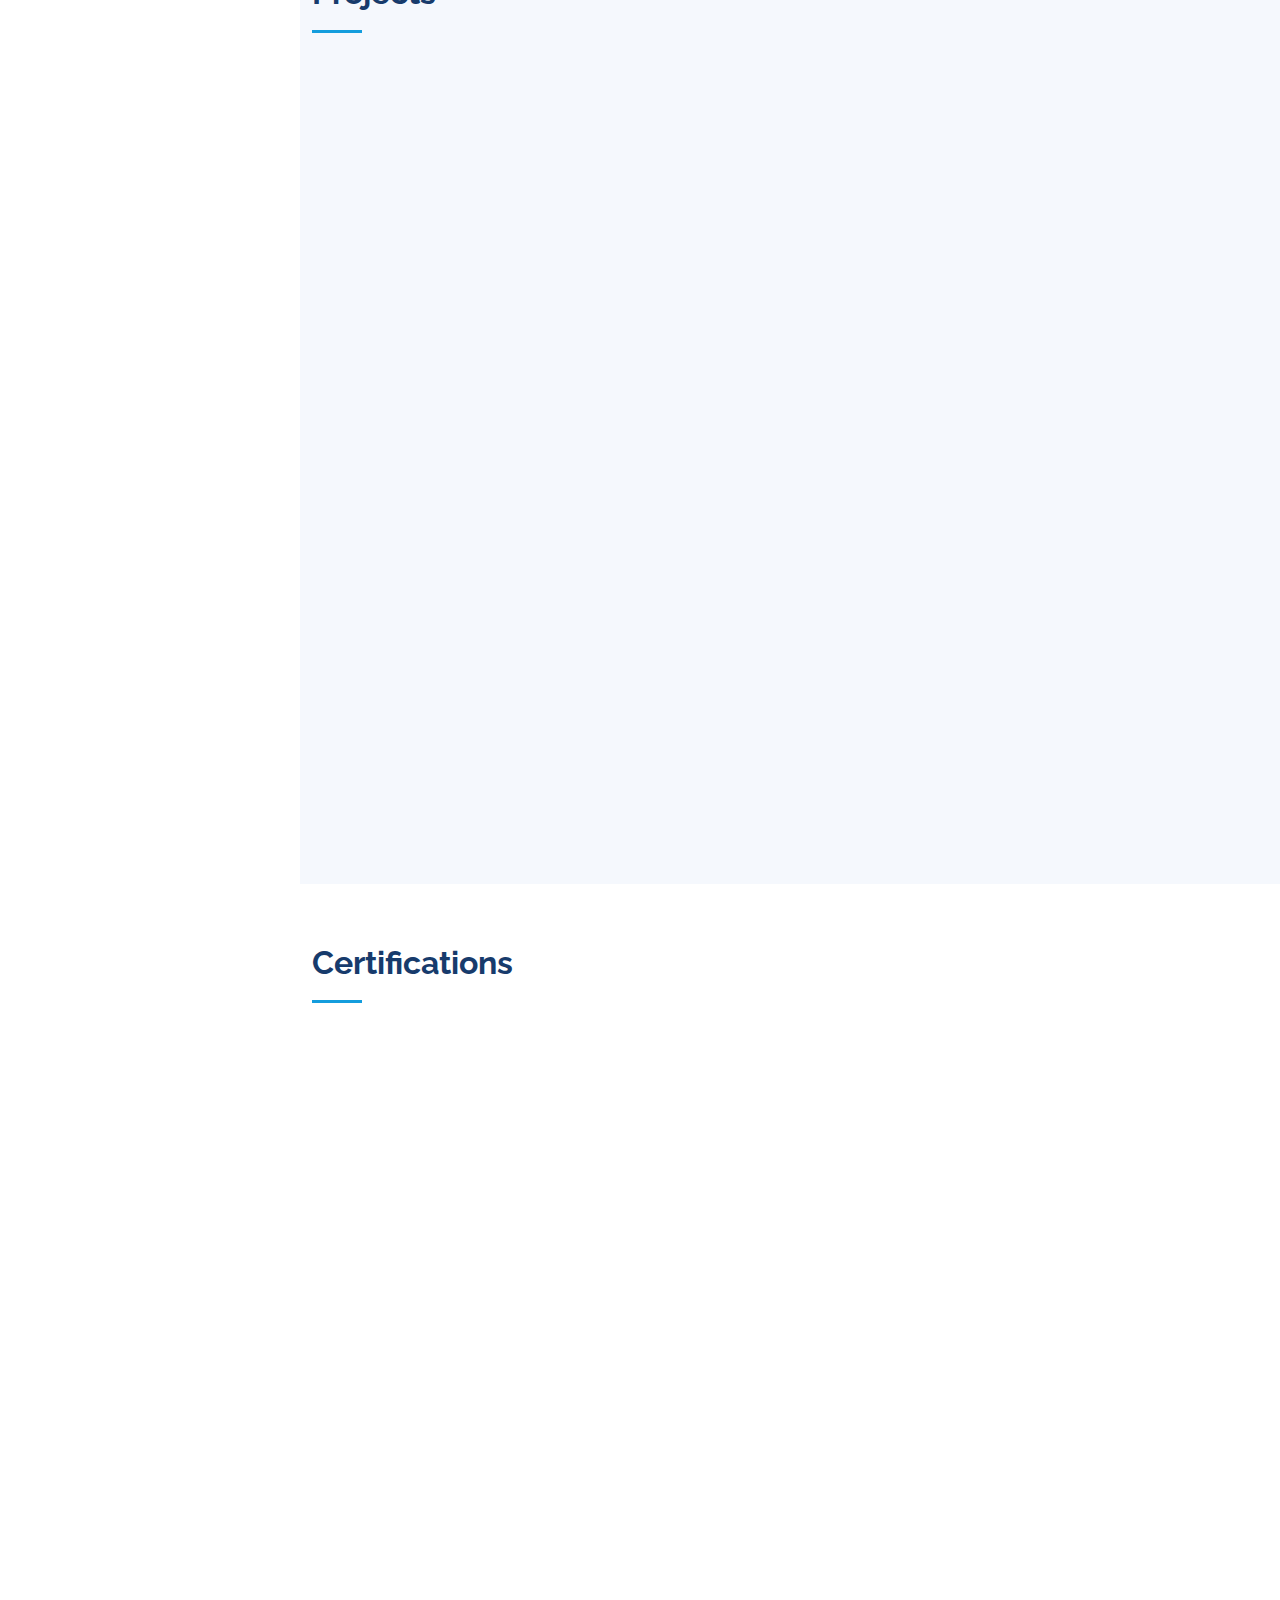
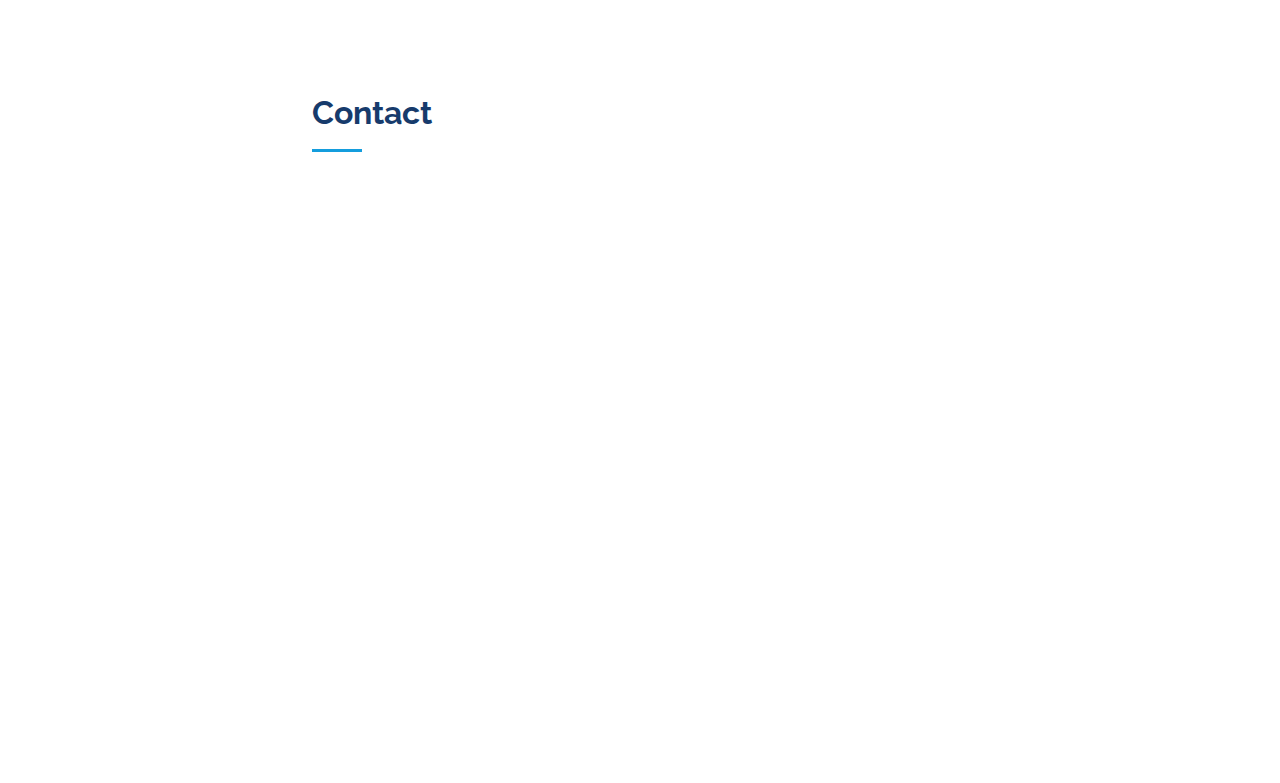
==== commit 2c89f7fe: "cv update" ====
--- a/index.html
+++ b/index.html
@@ -297,8 +297,8 @@
           <h2>Resume</h2>
           <p>
             <a class="btn alert-primary" href="resume.html">View / Download Resume</a>
-            <a class="btn alert-primary" href="https://resume.io/r/0mspWL2X6" target="_blank"
-              rel="noopener noreferrer">Real Time Resume</a>
+            <!-- <a class="btn alert-primary" href="https://resume.io/r/0mspWL2X6" target="_blank"
+              rel="noopener noreferrer">Real Time Resume</a> -->
           </p>
         </div>
 
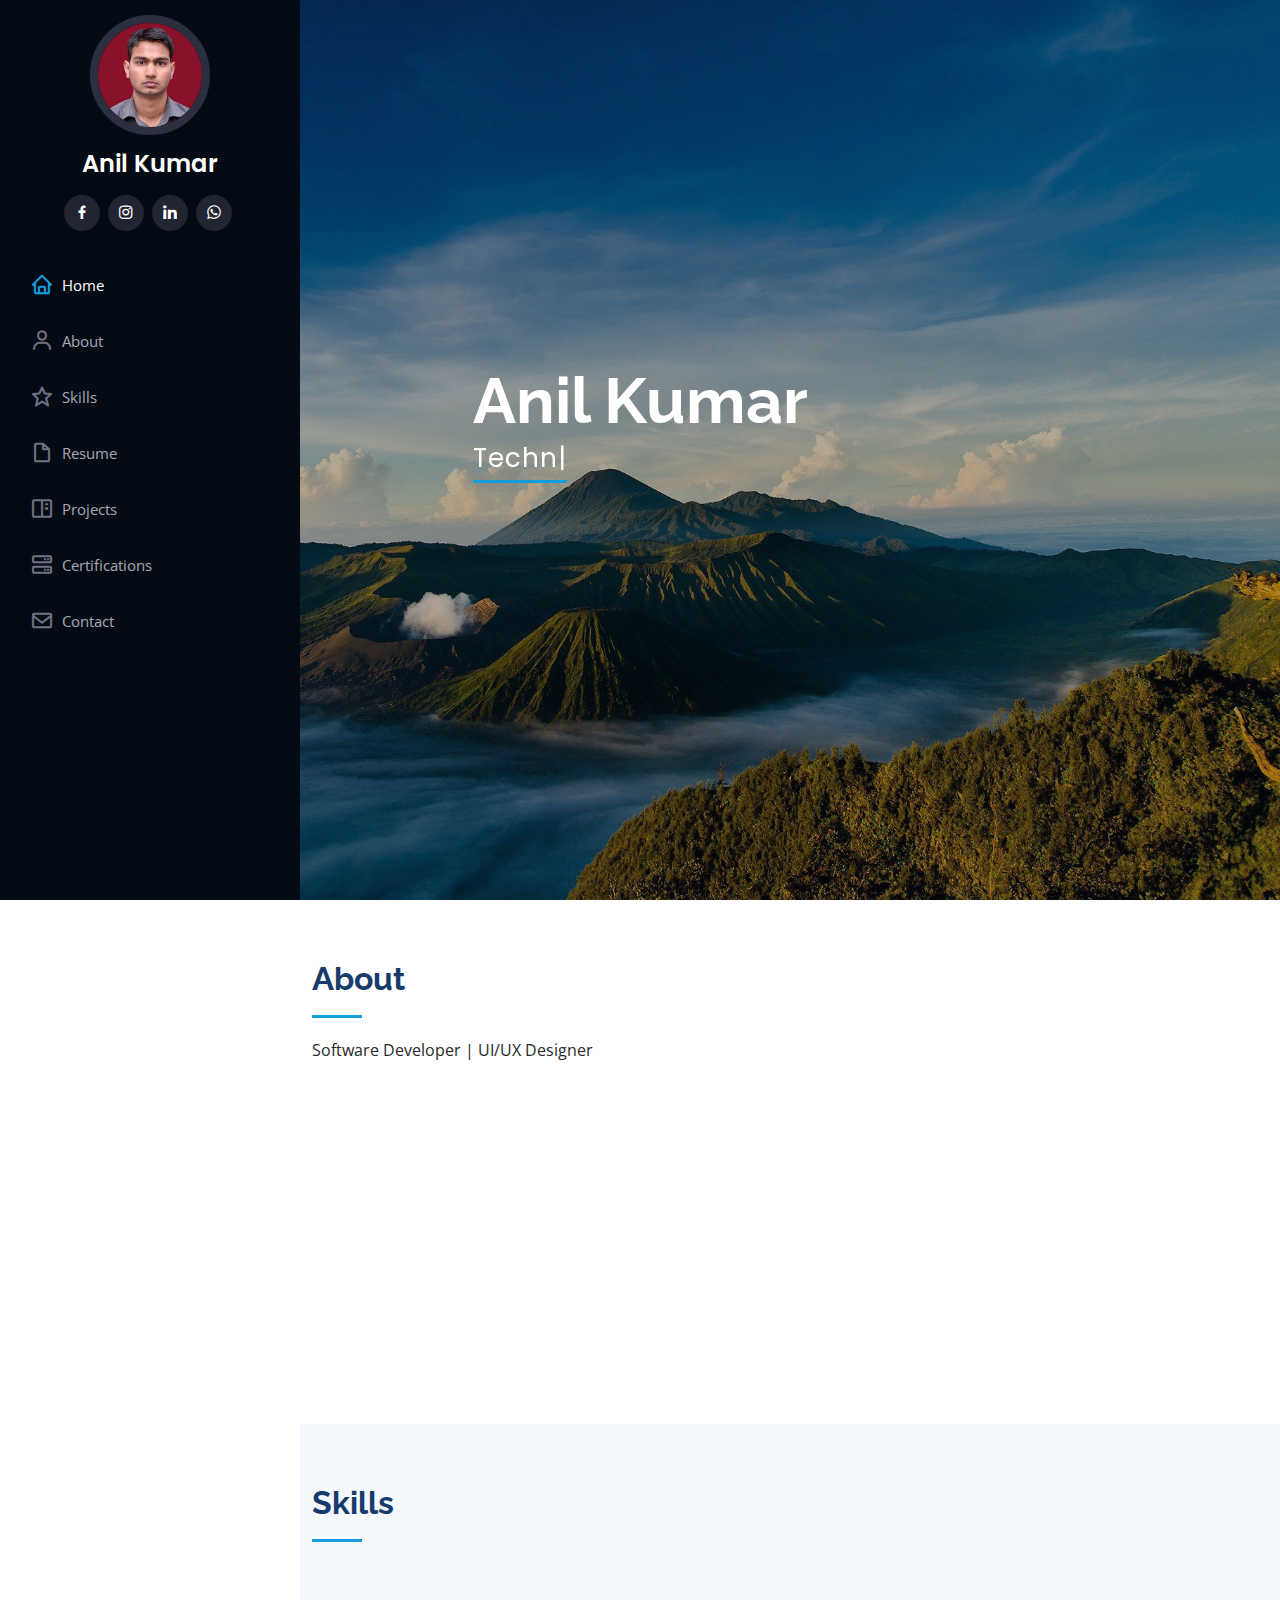
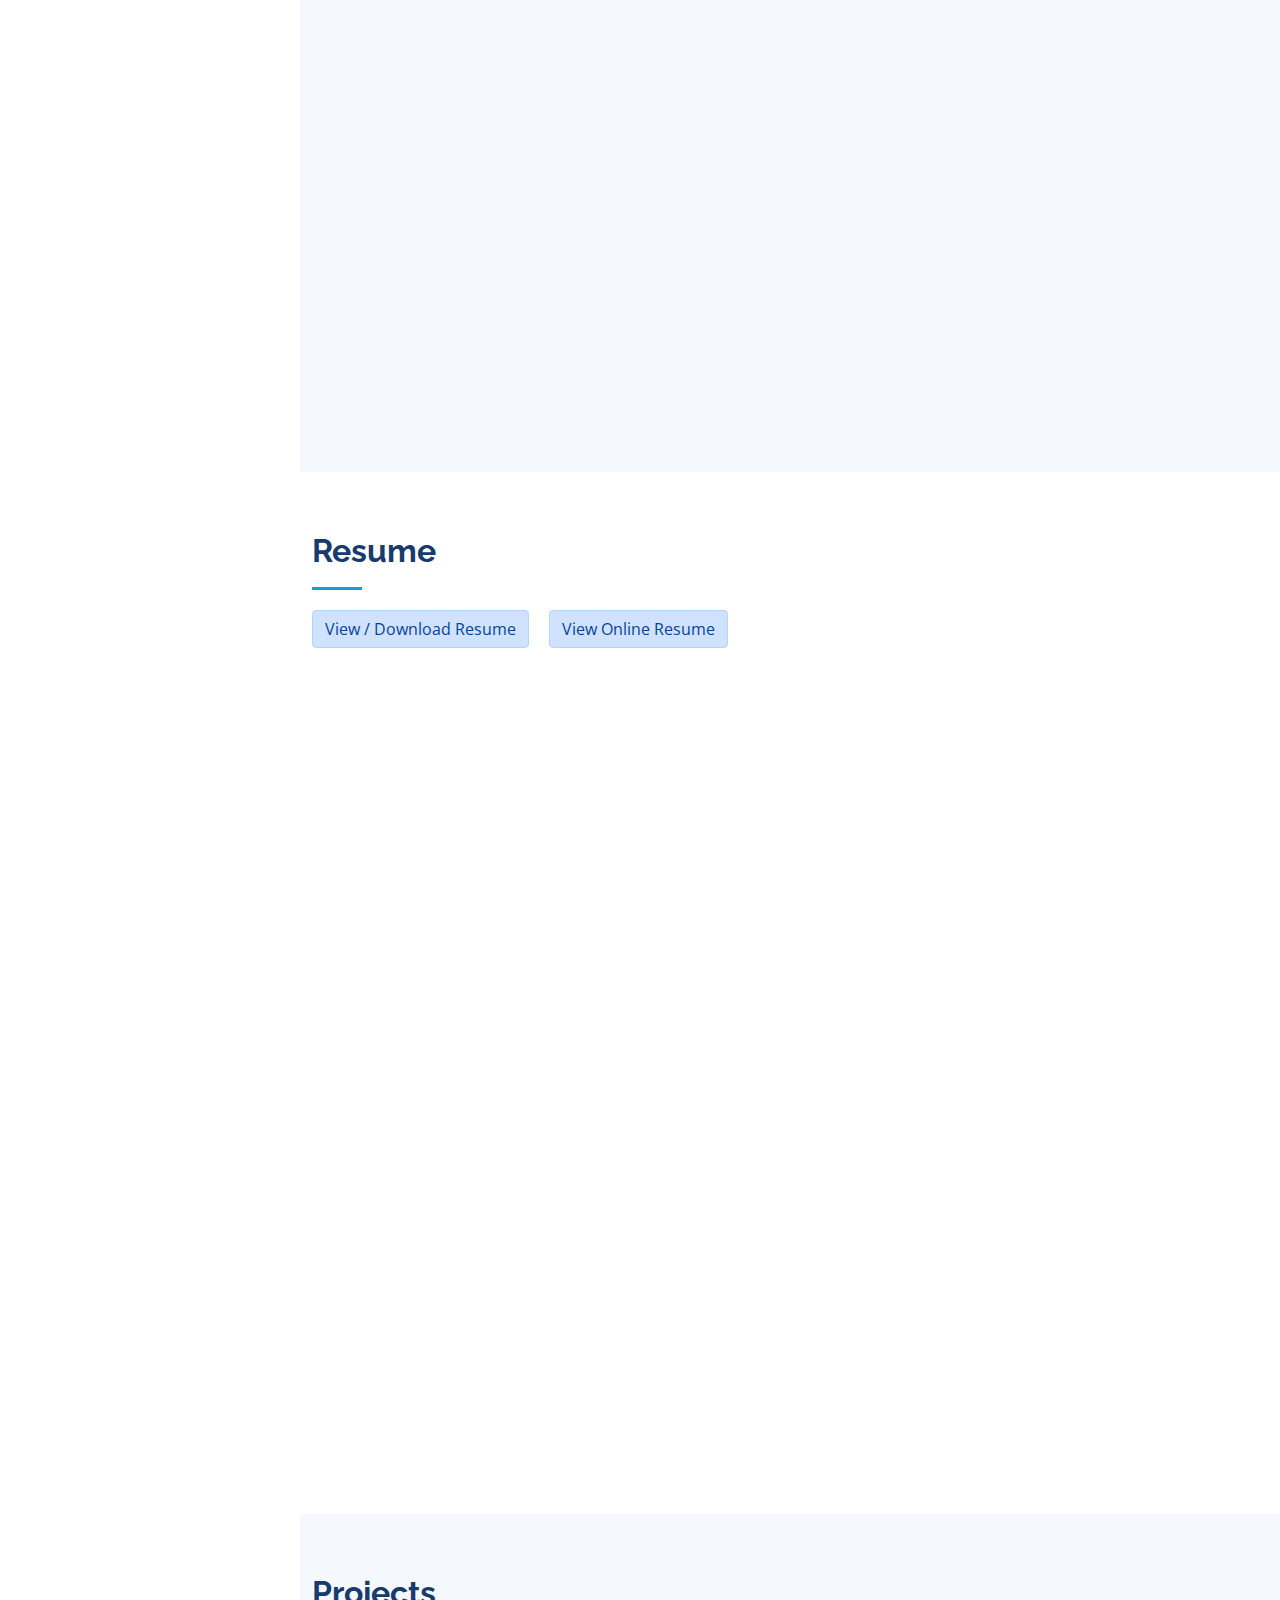
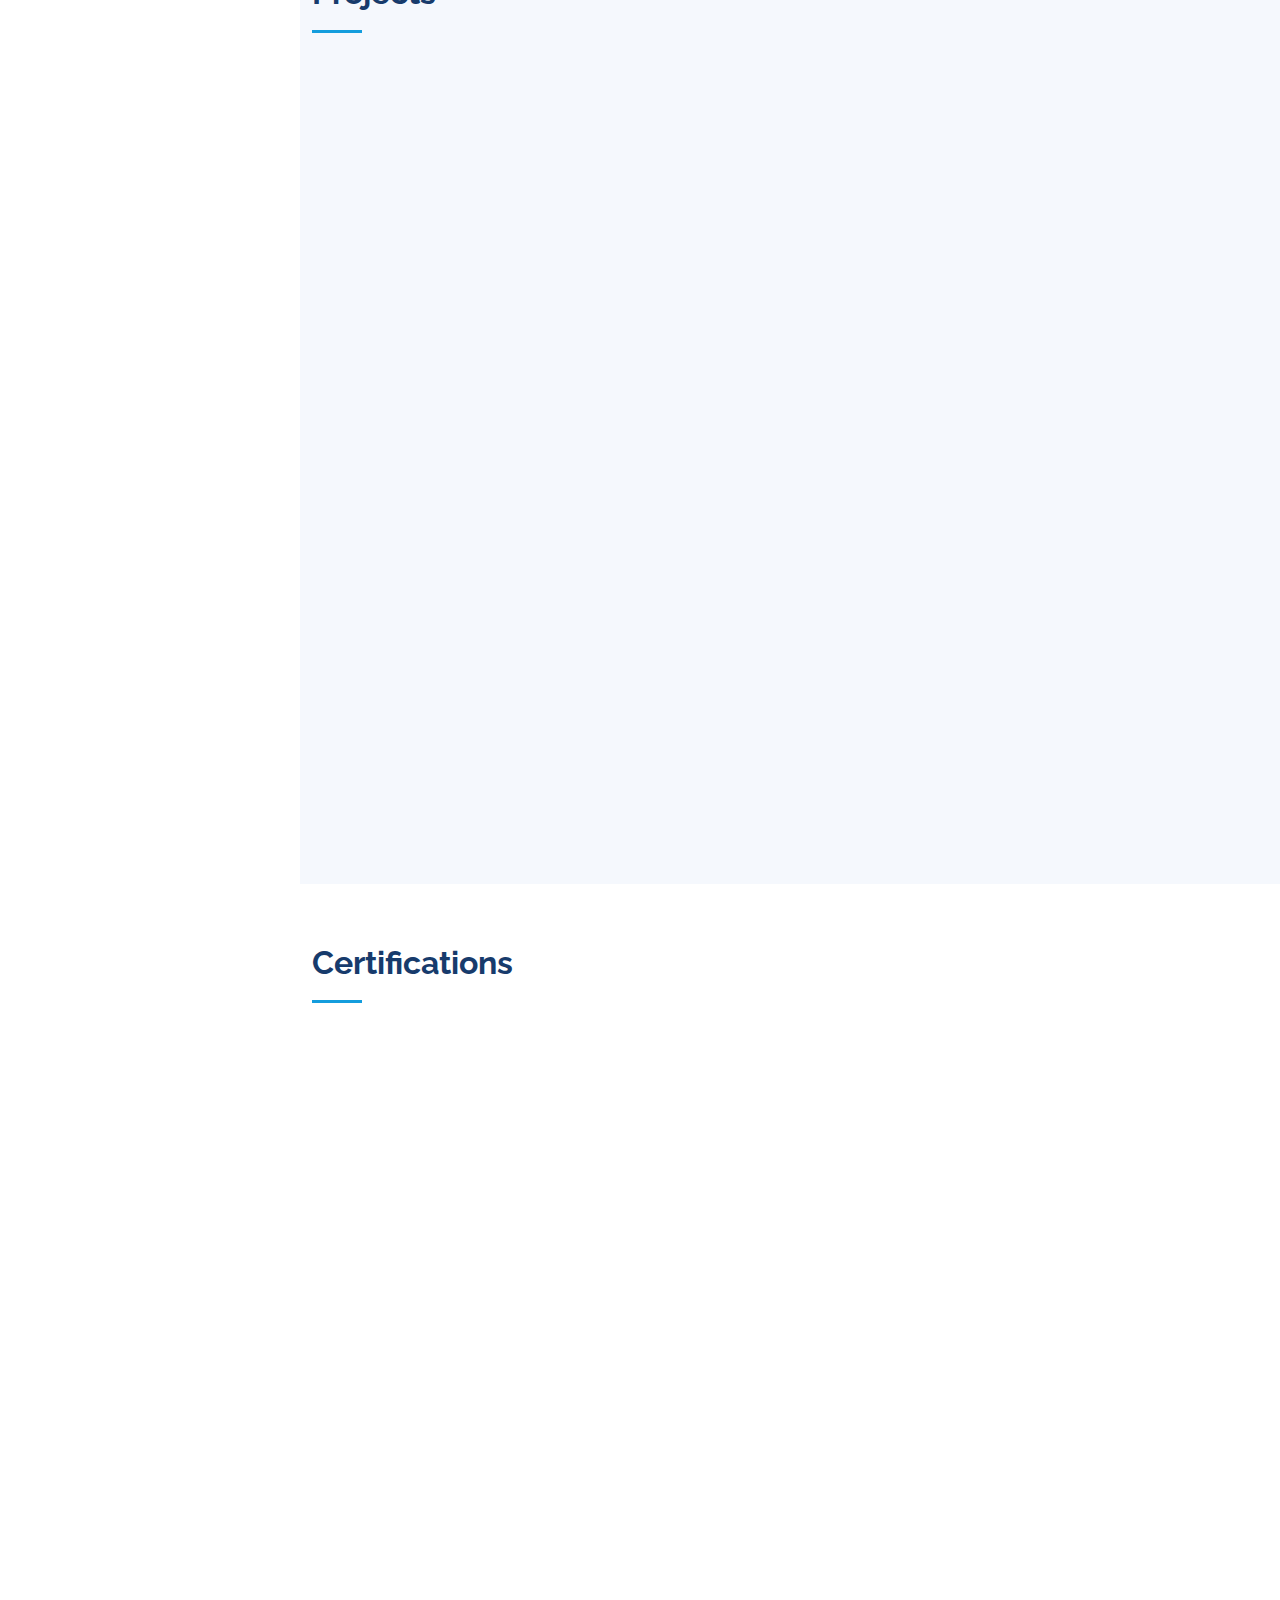
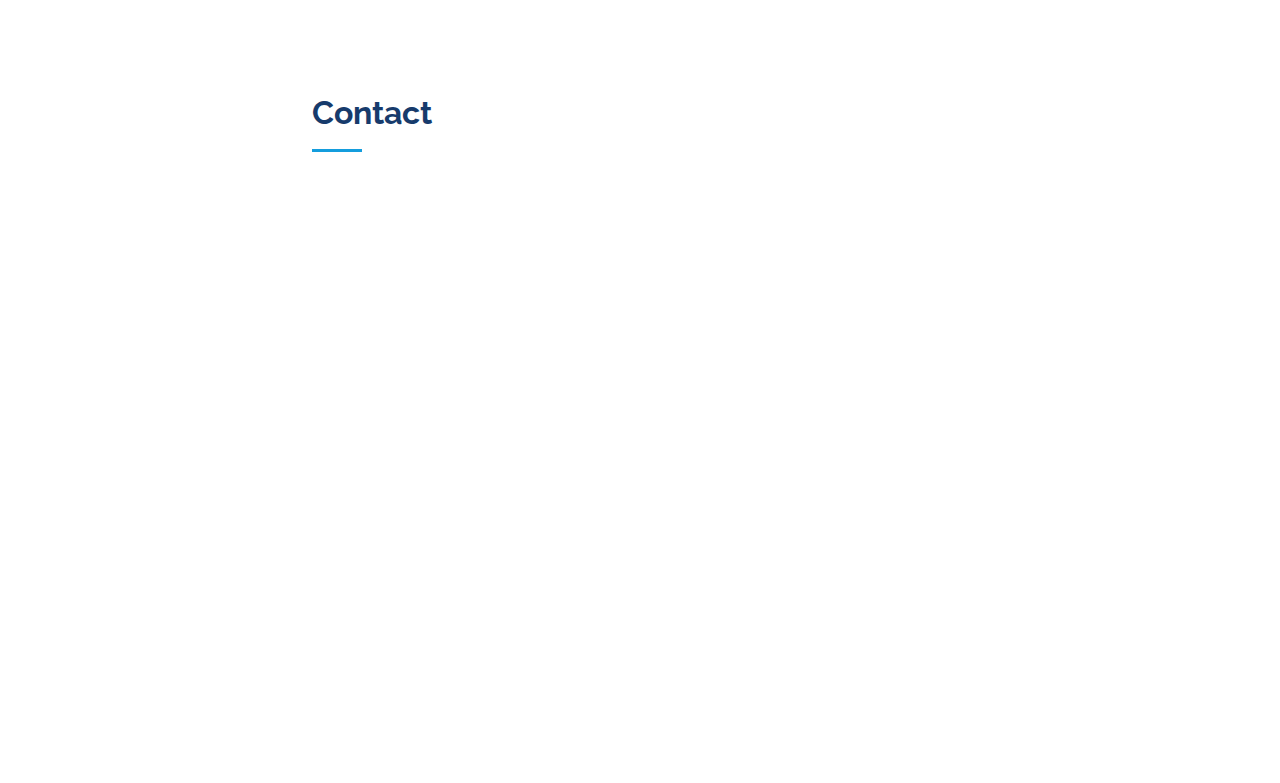
==== commit 5d448129: "Update index.html" ====
--- a/index.html
+++ b/index.html
@@ -297,6 +297,9 @@
           <h2>Resume</h2>
           <p>
             <a class="btn alert-primary" href="resume.html">View / Download Resume</a>
+            &nbsp; &nbsp;
+            <a class="btn alert-primary" href="https://www.overleaf.com/read/xdzcqsdvcxtb#9afb9d">View Online Resume</a>
+            
             <!-- <a class="btn alert-primary" href="https://resume.io/r/0mspWL2X6" target="_blank"
               rel="noopener noreferrer">Real Time Resume</a> -->
           </p>
@@ -743,4 +746,4 @@
     console.log("function starts");
     nameAge();
   }
-</script>+</script>
